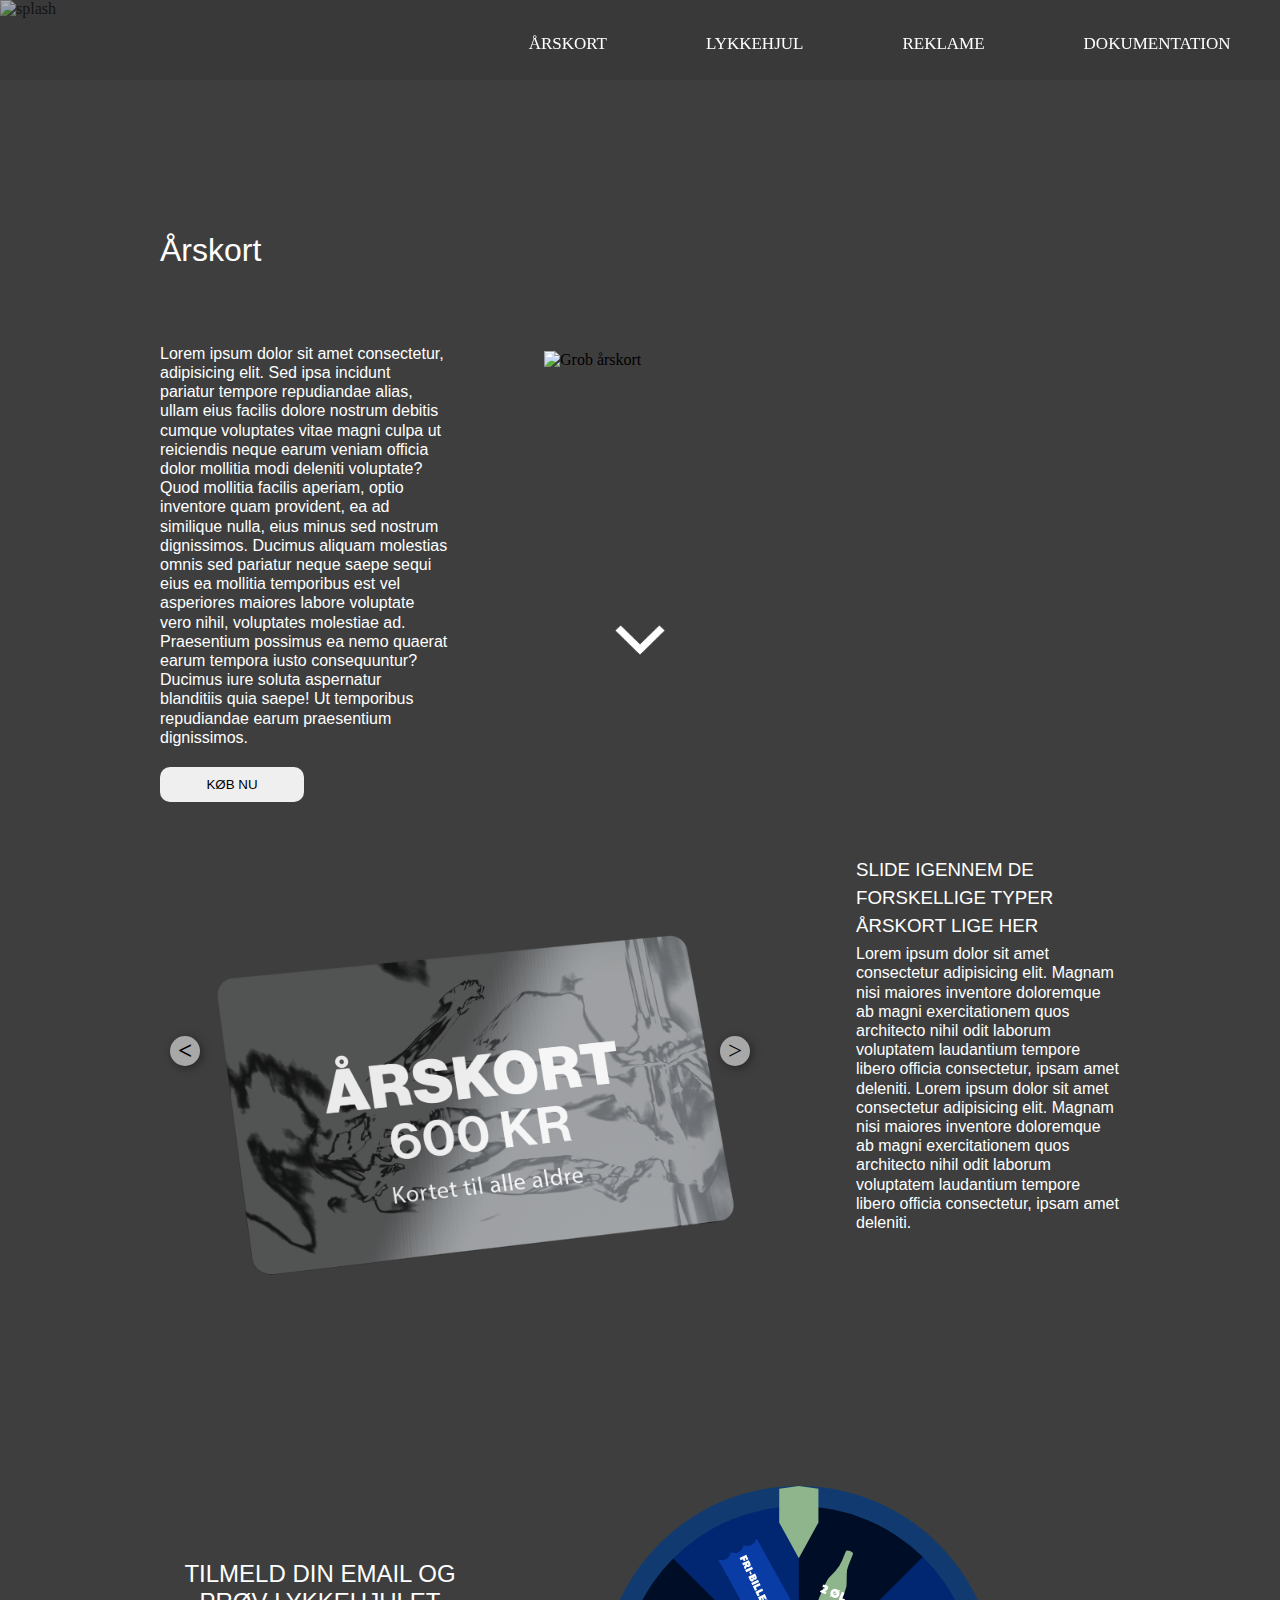
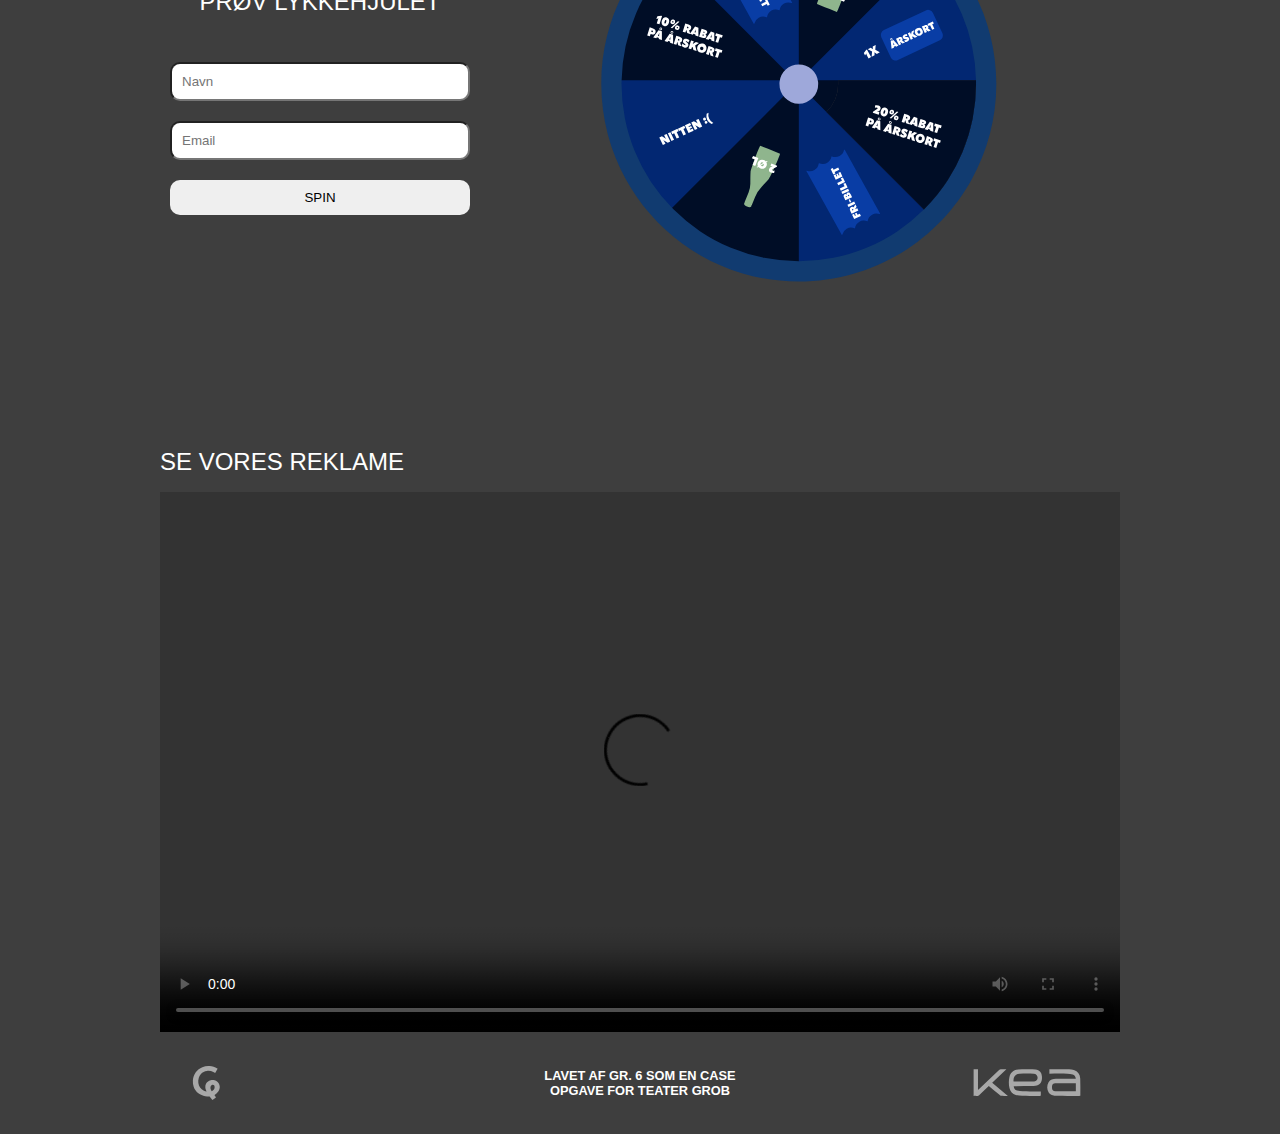
==== index.html @ 6a64f41b "organize" ====
<!DOCTYPE html>
<html lang="en">
  <head>
    <meta charset="UTF-8" />
    <meta http-equiv="X-UA-Compatible" content="IE=edge" />
    <meta name="viewport" content="width=device-width, initial-scale=1.0" />
    <link rel="stylesheet" href="css/main.css" />
    <link rel="stylesheet" href="css/index.css" />
    <link rel="stylesheet" href="https://use.typekit.net/ofh0iqy.css" />
    <title>GROB DATE</title>
  </head>
  <body>
    <header>
      <nav>
        <div id="menuknap" onclick="burgerMenu(this)">
          <div class="bar1"></div>
          <div class="bar2"></div>
          <div class="bar3"></div>
        </div>
        <ul id="menuItems" class="hidden" onclick="zIndex()">
          <li><a href="#STOP_1">Årskort</a></li>
          <li><a href="#STOP_2">Lykkehjul</a></li>
          <li><a href="#STOP_3">Reklame</a></li>
          <li><a href="doku.html">Dokumentation</a></li>
        </ul>
      </nav>
      <div id="splash">
        <img src="medium/splash_try.png" alt="splash" />
      </div>
      <div id="arrow_index">
        <a href="#STOP_1" class="bounce" id="arrow1"
          ><img src="medium/white_arrow.png" alt="arrow"
        /></a>
      </div>
    </header>
    <main>
      <div id="STOP_1"></div>
      <section id="section_1">
        <div id="section_1_grid">
          <h1 style="gap: 0">Årskort</h1>
          <div id="section_1_venstre">
            <p>
              Lorem ipsum dolor sit amet consectetur, adipisicing elit. Sed ipsa
              incidunt pariatur tempore repudiandae alias, ullam eius facilis
              dolore nostrum debitis cumque voluptates vitae magni culpa ut
              reiciendis neque earum veniam officia dolor mollitia modi deleniti
              voluptate? Quod mollitia facilis aperiam, optio inventore quam
              provident, ea ad similique nulla, eius minus sed nostrum
              dignissimos. Ducimus aliquam molestias omnis sed pariatur neque
              saepe sequi eius ea mollitia temporibus est vel asperiores maiores
              labore voluptate vero nihil, voluptates molestiae ad. Praesentium
              possimus ea nemo quaerat earum tempora iusto consequuntur? Ducimus
              iure soluta aspernatur blanditiis quia saepe! Ut temporibus
              repudiandae earum praesentium dignissimos.
            </p>
            <button>KØB NU</button>
          </div>
          <div id="section_1_højre">
            <img src="medium/aarskort_mockup_try.png" alt="Grob årskort" />
          </div>
        </div>
      </section>
      <section id="årskort_sh_section">
        <div id="årskort_slideshow">
          <div class="carousel-container">
            <div class="navigation">
              <div class="prev nav-btn"><</div>
              <div class="next nav-btn">></div>
            </div>
            <div class="carousel">
              <div class="item main">
                <img src="medium/aarskort_alle_aldre.png" alt="" />
              </div>
              <div class="item">
                <img src="medium/aarskort_plus_voksen.png" alt="" />
              </div>
              <div class="item">
                <img src="medium/aarskort_ung.png" alt="" />
              </div>
              <div class="item">
                <img src="medium/aarskort_ung_plus.png" alt="" />
              </div>
            </div>
          </div>
        </div>
        <div>
          <h3 style="line-height: 150%">
            SLIDE IGENNEM DE FORSKELLIGE TYPER ÅRSKORT LIGE HER
          </h3>
          <p>
            Lorem ipsum dolor sit amet consectetur adipisicing elit. Magnam nisi
            maiores inventore doloremque ab magni exercitationem quos architecto
            nihil odit laborum voluptatem laudantium tempore libero officia
            consectetur, ipsam amet deleniti. Lorem ipsum dolor sit amet
            consectetur adipisicing elit. Magnam nisi maiores inventore
            doloremque ab magni exercitationem quos architecto nihil odit
            laborum voluptatem laudantium tempore libero officia consectetur,
            ipsam amet deleniti.
          </p>
        </div>
      </section>
      <div id="STOP_2"></div>
      <section id="section_lykkehjul">
        <div id="email">
          <h2>TILMELD DIN EMAIL OG PRØV LYKKEHJULET</h2>
          <div id="email_imput">
            <form action="#STOP_2" id="form-anchor">
              <input type="text" placeholder="Navn" /><br />
              <input type="text" placeholder="Email"//><br />
              <button id="spin_knap">SPIN</button>
            </form>
          </div>
        </div>
        <div class="lykkehjulet">
          <div id="spacer_hjul"></div>
          <img
            src="medium/pin.svg"
            alt="Pil"
            id="lykkehjul_pil"
            class="lykkehjul"
          />
          <img
            src="medium/Artboard-2.svg"
            alt="Lykkehjul"
            id="lykkehjul_skive"
            class="lykkehjul"
          />
        </div>
      </section>
      <div id="STOP_3"></div>
      <section id="section_2">
        <h2>SE VORES REKLAME</h2>

        <div id="video">
          <video controls src="medium/udkast til filmen4.mp4"></video>
        </div>
      </section>
    </main>
    <footer class="footer">
      <img src="medium/grob_logo.svg" id="fp1" alt="" />
      <h3 class="h3_footer">
        LAVET AF GR. 6 SOM EN CASE <br />
        OPGAVE FOR TEATER GROB
      </h3>
      <img src="medium/kea.svg" id="fp2" alt="" />
    </footer>
    <script src="js/lykkehjul.js"></script>
    <script src="js/burger.js"></script>
    <script src="js/slideshow.js"></script>
  </body>
</html>
---- css/main.css ----
* {
  box-sizing: border-box;
  margin: 0;
  padding: 0;
  text-decoration: none;
}

/* Sætter grid på vores main, så vi kan placerer indholdet i midten */
@media (min-width: 700px) {
  main,
  footer {
    max-width: 960px;
    margin: auto;
  }
}
/* Sætter grid på vores main, så vi kan placerer indholdet i midten */
@media (max-width: 700px) {
  main,
  footer {
    max-width: 90%;
    margin: auto;
  }
}

/* FONT OG FARVER START */
p {
  line-height: 120%;
}

h2 {
  margin-bottom: 1rem;
}
h1,
h2,
h3,
h4,
h5 {
  font-family: apparat heavy, sans-serif;
  font-weight: 400;
  font-style: normal;
  color: #ffffff;
}

p {
  font-family: apparat, sans-serif;
  font-weight: 400;
  font-style: normal;
  color: #ffffff;
  padding-top: 1.5%;
}

/* FONT OG FARVER SLUT */

/* Scroll behavior */
html {
  scroll-behavior: smooth;
}

/* Nav START */
nav {
  text-align: center;
}

.hidden {
  opacity: 0;
  transform: translateY(0px);
  pointer-events: none;
}

li {
  list-style: none;
  padding: 1.5vh;
  margin: 30px;
}

nav ul {
  position: fixed;
  z-index: 99;
  padding-left: 0;
  padding-right: 0;
  background-color: #3e3e3e;
  width: 100%;
  height: 100vh;
  overflow: hidden;
}

#link {
  color: #fff;
}

a {
  font-size: 1rem;
  padding: 1rem;
  font-family: apparat heavy;
  border-right-style: none;
  color: #fff;
  text-decoration: none;
  text-transform: uppercase;
}

#menuItems {
  transition: transform 0.3s;
}

#menuknap {
  position: fixed;
  cursor: pointer;
  padding-top: 10px;
  padding-bottom: 10px;
  padding-left: 87vw;
  z-index: 100;
}

/* BURGERMENU KNAP START*/
.bar1,
.bar2,
.bar3 {
  width: 40px;
  height: 2px;
  background-color: #fff;
  margin: 10px;
  transition: 0.4s;
}

/* Rotate first bar */
.change .bar1 {
  -webkit-transform: rotate(-45deg) translate(-9px, 6px);
  transform: rotate(-45deg) translate(-9px, 6px);
}

/* Fade out the second bar */
.change .bar2 {
  opacity: 0;
}

/* Rotate last bar */
.change .bar3 {
  -webkit-transform: rotate(45deg) translate(-8px, -8px);
  transform: rotate(45deg) translate(-8px, -8px);
}
/* BURGERMENU KNAP SLUT*/

/* MENU WEB START*/
@media (min-width: 700px) {
  /* Navigation Web */
  nav ul {
    position: fixed;
    z-index: 50;
    top: 0;
    left: 0;
    right: 0;
    height: 5rem;
    width: 100%;
    margin: 0%;
    padding: 0%;
    justify-content: end;
    background-color: #34343464;
  }

  #menuknap {
    display: none;
  }

  #menuItems {
    list-style: none;
    display: flex;
    pointer-events: visible;
  }

  #menuItems.hidden {
    opacity: 1;
  }

  li {
    margin: 20px;
    font-family: "Jura";
  }

  a {
    text-decoration: none;
    color: #fff;
    font-size: 17px;
    font-weight: 400;
    text-transform: uppercase;
  }
}
/* MENU WEB SLUT*/
/* Nav SLUT */
---- css/index.css ----
/* SPLASH START */
#splash {
  width: 100%;
  margin: 0;
  padding: 0;
}

/* SPLASH SLUT */

body {
  background-color: #3e3e3e;
}

/* GRID MOBIL START */
@media (max-width: 700px) {
  #section_1_grid {
    display: grid;
    grid-template-columns: 1;
    justify-content: center;
  }
  h1 {
    grid-column: 1/2;
  }
  #section_1_højre {
    grid-row: 2/3;
  }
  #section_1_venstre {
    grid-row: 3/4;
  }

  #årskort_sh_section {
    display: grid;
  }
  #arrow1 {
    display: none;
  }
  main * {
    padding: 0 1%;
  }
}
/* GRID MOBIL SLUT */

/* GRID WEB START */
@media (min-width: 700px) {
  #section_1_grid {
    display: grid;
    grid-template-columns: 1fr 2fr;
    gap: 10%;
  }
  h1 {
    grid-column: 1/2;
  }
  #section_1_højre {
    grid-column: 2/3;
  }
  #section_1_venstre {
    grid-column: 1/2;
  }

  #årskort_sh_section {
    display: grid;
    grid-template-columns: 2fr 1fr;
    gap: 10%;
  }
  #video {
    display: flex;
    justify-content: center;
  }
  #section_lykkehjul {
    margin-top: 10%;
    display: grid;
    grid-template-columns: 1fr 2fr;
    justify-content: space-evenly;
  }
  #arrow1 {
    display: block;
  }
}
/* GRID WEB SLUT */

/* Picture styling START */
img {
  max-width: 100%;
  height: auto;
}
/* Picture styling SLUT */

/* Video styling START */
video {
  width: 100%;
  height: 100%;
  aspect-ratio: 560/315;
}
/* Video styling SLUT */

/* Button styling START */
button {
  padding: 0.5rem;
  border-radius: 5px;
  transition: 250ms ease-in;
  border: none;
  border-radius: 0px;
  cursor: pointer;
  padding: 10px;
  border-radius: 10px;
  width: 50%;
}

/* Button styling SLUT */

/* Stoppoints til a tags START */
#STOP_1 {
  padding-bottom: 10rem;
}
#STOP_2 {
  padding-bottom: 5rem;
}
/* Stoppoints til a tags SLUT */

/* Arrow og bounce effekt START */
#arrow1 {
  top: 50vw;
  padding: 0;
}

.bounce {
  position: absolute;
  left: 50%;
  margin-top: -25px;
  margin-left: -25px;
  height: 50px;
  width: 50px;
  animation: bounce 1s infinite;
}

@keyframes bounce {
  0% {
    transform: translateY(0%);
  }

  50% {
    transform: translateY(20%);
  }

  110% {
    transform: translateY(0%);
  }
}
/* Arrow og bounce effekt SLUT */

/* Section 1&2 WEB START */
@media (min-width: 700px) {
  #section_1 {
    margin-top: 5%;
    height: 70vh;
  }
  #section_1 * {
    margin-top: 2%;
    margin-bottom: 2%;
  }
  #section_1 button {
    margin-top: 5%;
  }

  #section_2 {
    margin-top: 10%;
  }
}
/* Section 1&2 WEB SLUT */

/* Section 1&2 Mobile START */
@media (max-width: 700px) {
  #section_1 {
    margin-top: 5%;
  }
  #section_1 * {
    margin-top: 2%;
    margin-bottom: 2%;
  }
  #section_2 {
    margin-top: 30%;
  }
  .bounce {
    top: 85%;
  }
}
/* Section 1&2 Mobile SLUT */

/* Footer START */
.footer {
  display: grid;
  grid-template-columns: 1fr 2fr 1fr;
  align-items: center;
}
#fp1 {
  justify-self: start;
}
#fp2 {
  justify-self: end;
}
footer img {
  margin: 2rem;
  height: 3vw;
  width: auto;
}
.h3_footer {
  margin: 2rem;
  font-size: 1vw;
  text-align: center;
  font-weight: bold;
  animation: pulse 2s infinite;
}
@keyframes pulse {
  0% {
    transform: scale(100%);
  }
  50% {
    transform: scale(102%);
  }
  110% {
    transform: scale(100%);
  }
}
/* Footer SLUT */

/* Lykkehjul START */
.skjult {
  display: none;
}
#email h2 {
  text-align: center;
}
#email {
  display: grid;
  justify-content: center;
  align-content: center;
}

#email_imput * {
  margin: 10px 0;
  padding: 10px;
  border-radius: 10px;
  width: 100%;
  outline: inherit;
}

#section_lykkehjul {
  width: 100%;
}
.lykkehjulet {
  display: flex;
  justify-content: center;
}

#spacer_hjul {
  height: 500px;
  width: 500px;
}
#lykkehjul_skive {
  position: absolute;
  z-index: 3;
  transition: all ease 5s;
}
#lykkehjul_pil {
  height: auto;
  height: auto;
  position: absolute;
  z-index: 5;
}
/* Lykkehjul SLUT */

/* Slideshow START */

.carousel-container {
  width: 600px;
  height: 400px;
  position: relative;
  margin: 0 auto;
}

.navigation .prev {
  position: absolute;
  z-index: 10;
  font-size: 25px;
  top: 40%;
  left: 10px;
  font-weight: 700;
}
.navigation .next {
  right: 10px;
  position: absolute;
  font-size: 25px;
  z-index: 10;
  top: 40%;
}
.navigation .nav-btn {
  background: rgba(255, 255, 255, 0.55);
  cursor: pointer;
  border-radius: 50%;
  width: 30px;
  height: 30px;
  display: flex;
  justify-content: center;
  align-items: center;
  padding: 5px;
  box-shadow: 2px 2px 10px rgba(0, 0, 0, 0.4);
}
.navigation .nav-btn:hover {
  background: white;
}

.carousel {
  margin-top: 20px;
  transition: all 0.3s ease;
}
.carousel img {
  width: 100%;
  transition: all 0.3s ease;
}

.caption {
  position: absolute;
  bottom: 0;
  width: 103%;
  display: flex;
  font-size: 20px;
  justify-content: center;
  align-items: center;
  color: rgb(255, 255, 255);
  background: rgba(0, 0, 0, 0.3);
  height: 35px;
}

.item {
  position: absolute;
  display: none;
}

.main {
  display: block;
}

@media (max-width: 700px) {
  .carousel-container {
    width: auto;
    height: 250px;
    position: relative;
    margin: 0 auto;
  }
}

/* Slideshow SLUT */
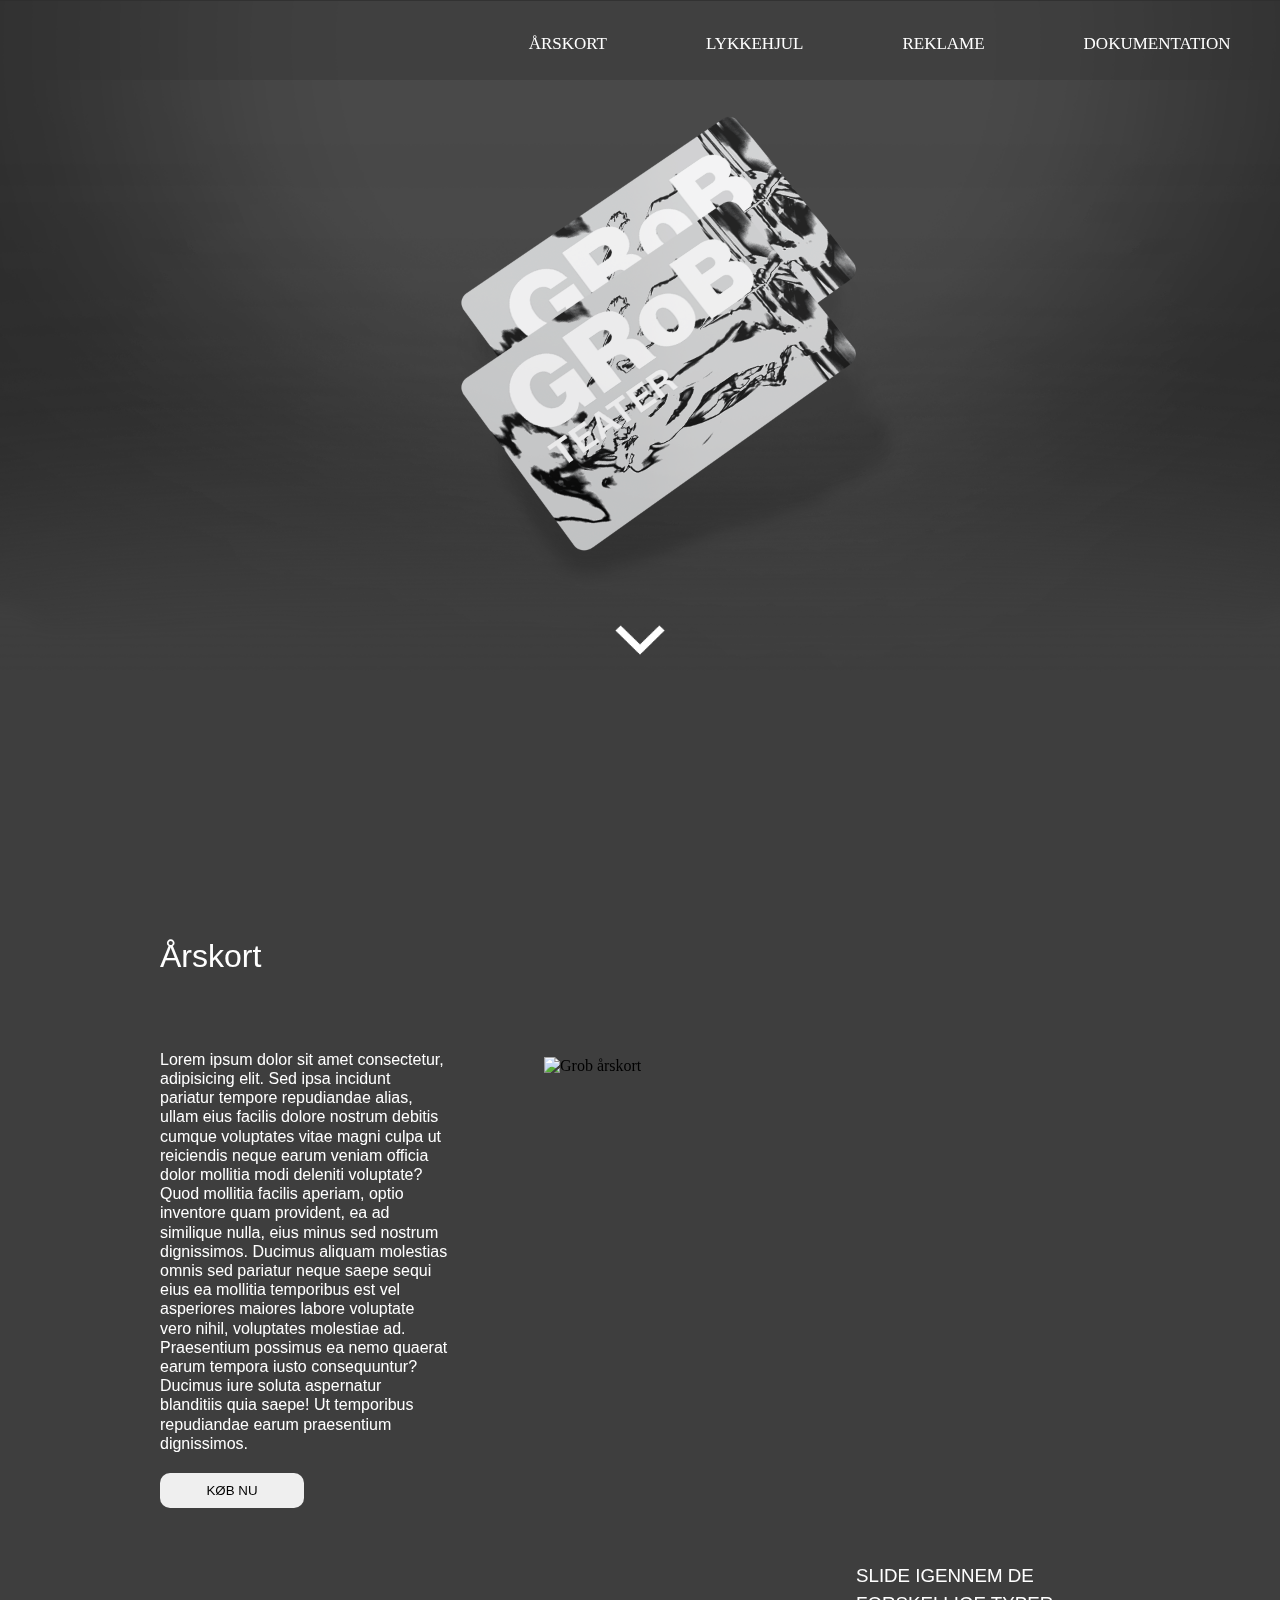
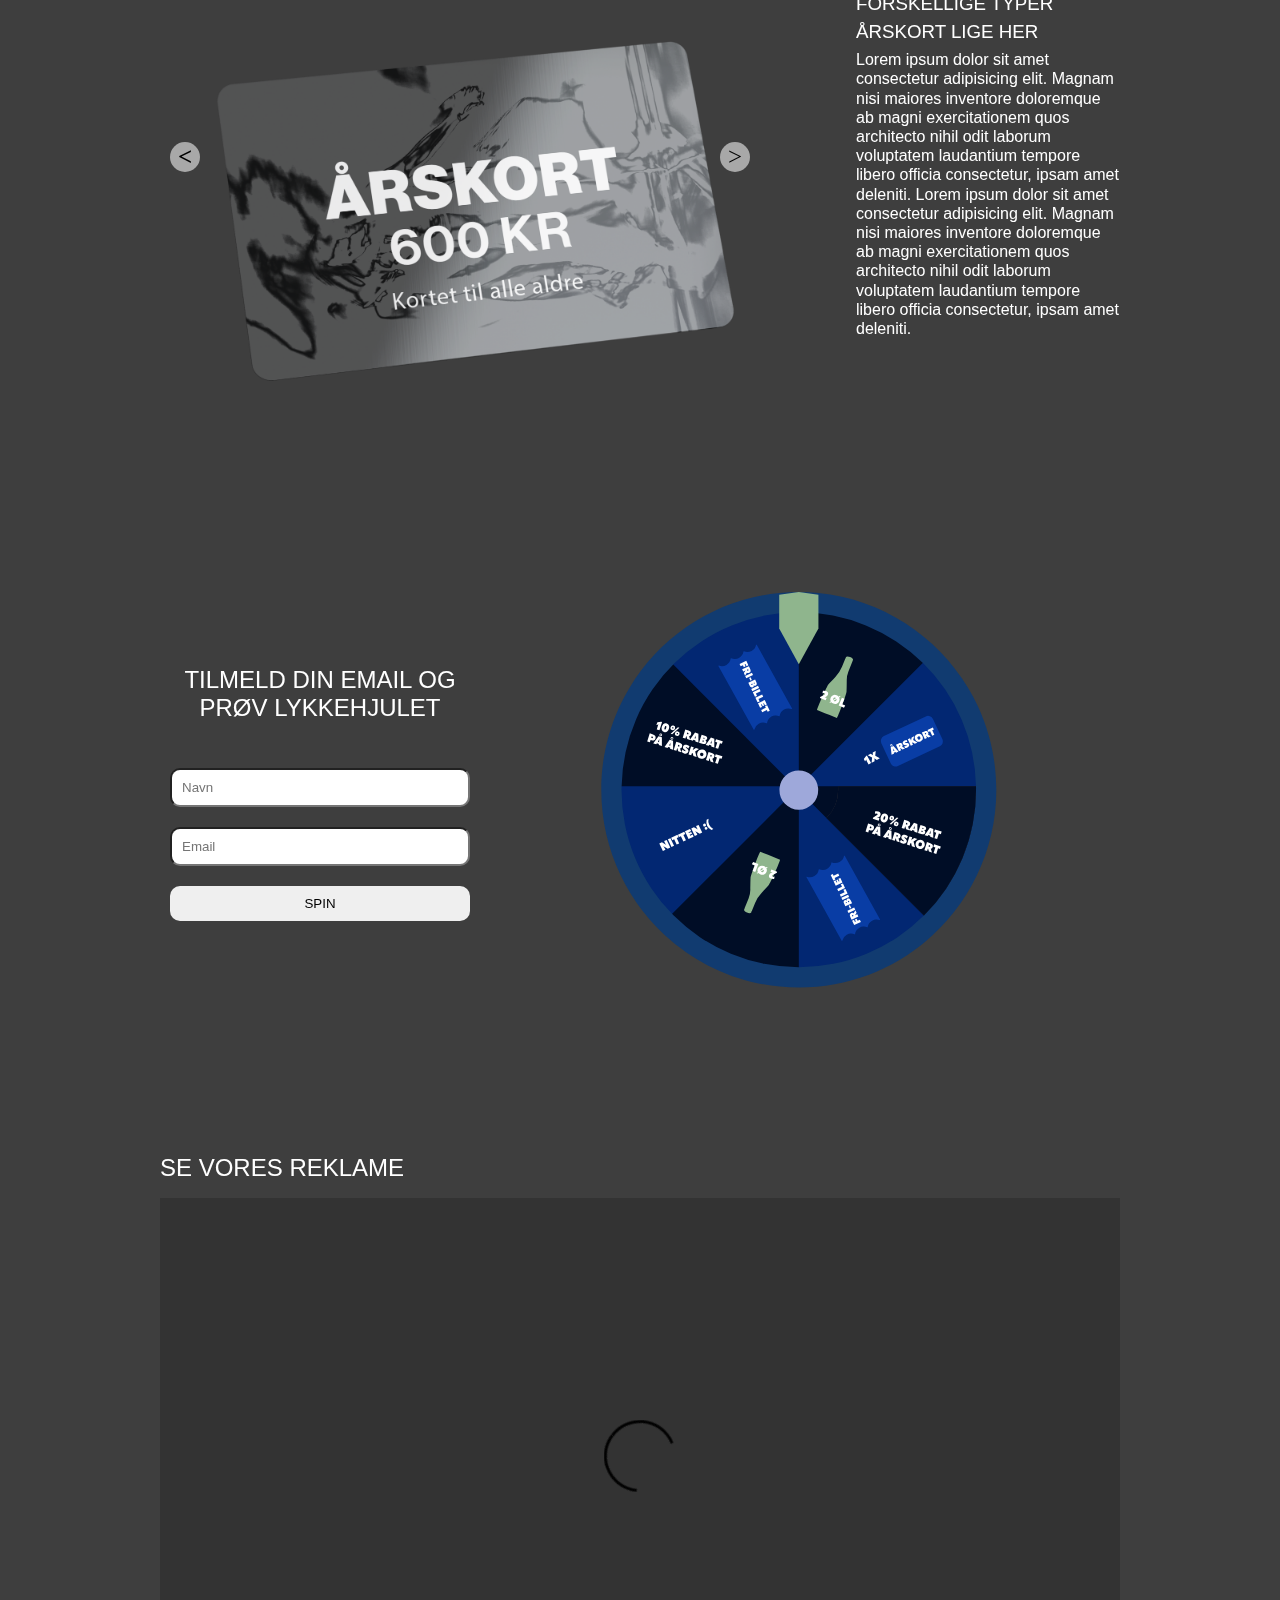
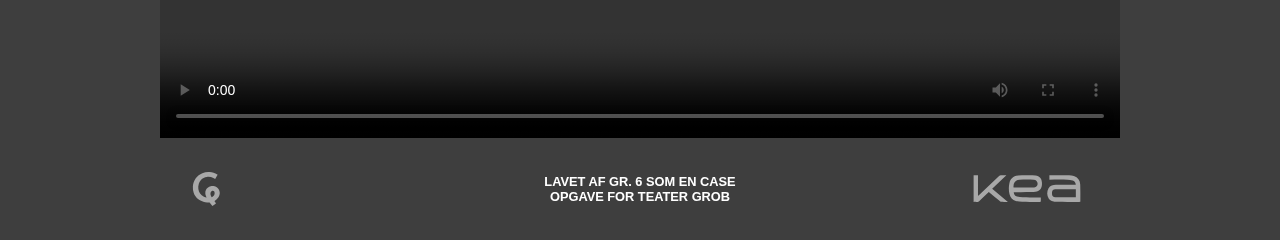
==== commit 0dd68c24: "grain og splash fix" ====
--- a/index.html
+++ b/index.html
@@ -10,6 +10,7 @@
     <title>GROB DATE</title>
   </head>
   <body>
+    <div class="page-header"></div>
     <header>
       <nav>
         <div id="menuknap" onclick="burgerMenu(this)">
@@ -25,7 +26,7 @@
         </ul>
       </nav>
       <div id="splash">
-        <img src="medium/splash_try.png" alt="splash" />
+        <img src="medium/Splash_kort.png" alt="splash" />
       </div>
       <div id="arrow_index">
         <a href="#STOP_1" class="bounce" id="arrow1"
@@ -83,6 +84,7 @@
             </div>
           </div>
         </div>
+        <div id="spacer_slideshow"></div>
         <div>
           <h3 style="line-height: 150%">
             SLIDE IGENNEM DE FORSKELLIGE TYPER ÅRSKORT LIGE HER
--- a/css/index.css
+++ b/css/index.css
@@ -303,7 +303,6 @@
   justify-content: center;
   align-items: center;
   padding: 5px;
-  box-shadow: 2px 2px 10px rgba(0, 0, 0, 0.4);
 }
 .navigation .nav-btn:hover {
   background: white;
@@ -347,6 +346,65 @@
     position: relative;
     margin: 0 auto;
   }
-}
-
+
+  #spacer_slideshow {
+    display: block;
+    height: 4rem;
+  }
+}
+
+@media (min-width: 700px) {
+  #spacer_slideshow {
+    display: none;
+  }
+}
 /* Slideshow SLUT */
+
+/* Grain background START */
+.page-header {
+  animation: grain 8s steps(10) infinite;
+  background-image: url(https://fixthephoto.com/images/content/film-grain-overlay-texture-41611830312.jpg);
+  content: "";
+  height: 300%;
+  left: -50%;
+  opacity: 0.05;
+  position: fixed;
+  top: -110%;
+  width: 300%;
+  z-index: -10;
+}
+
+@keyframes grain {
+  0%,
+  100% {
+    transform: translate(0, 0);
+  }
+  10% {
+    transform: translate(-5%, -10%);
+  }
+  20% {
+    transform: translate(-15%, 5%);
+  }
+  30% {
+    transform: translate(7%, -25%);
+  }
+  40% {
+    transform: translate(-5%, 25%);
+  }
+  50% {
+    transform: translate(-15%, 10%);
+  }
+  60% {
+    transform: translate(15%, 0%);
+  }
+  70% {
+    transform: translate(0%, 15%);
+  }
+  80% {
+    transform: translate(3%, 35%);
+  }
+  90% {
+    transform: translate(-10%, 10%);
+  }
+}
+/* Grain background SLUT */
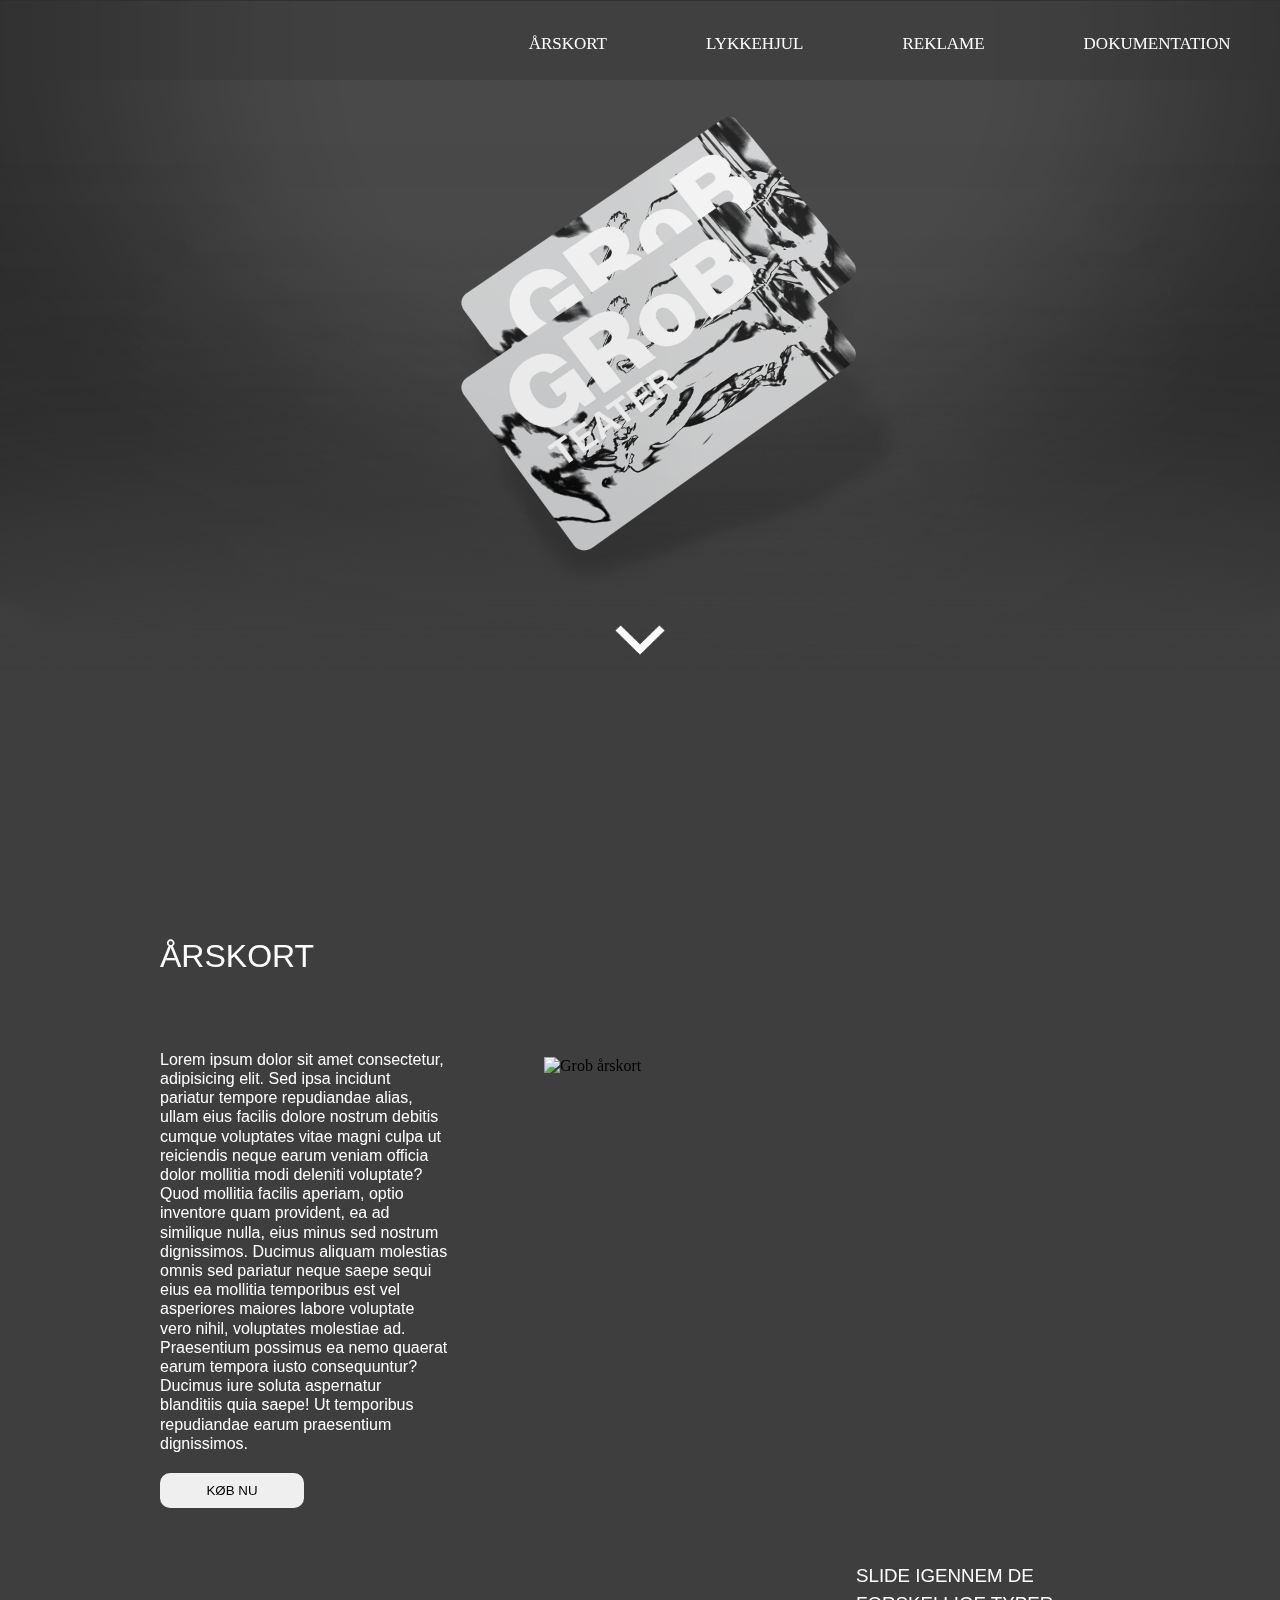
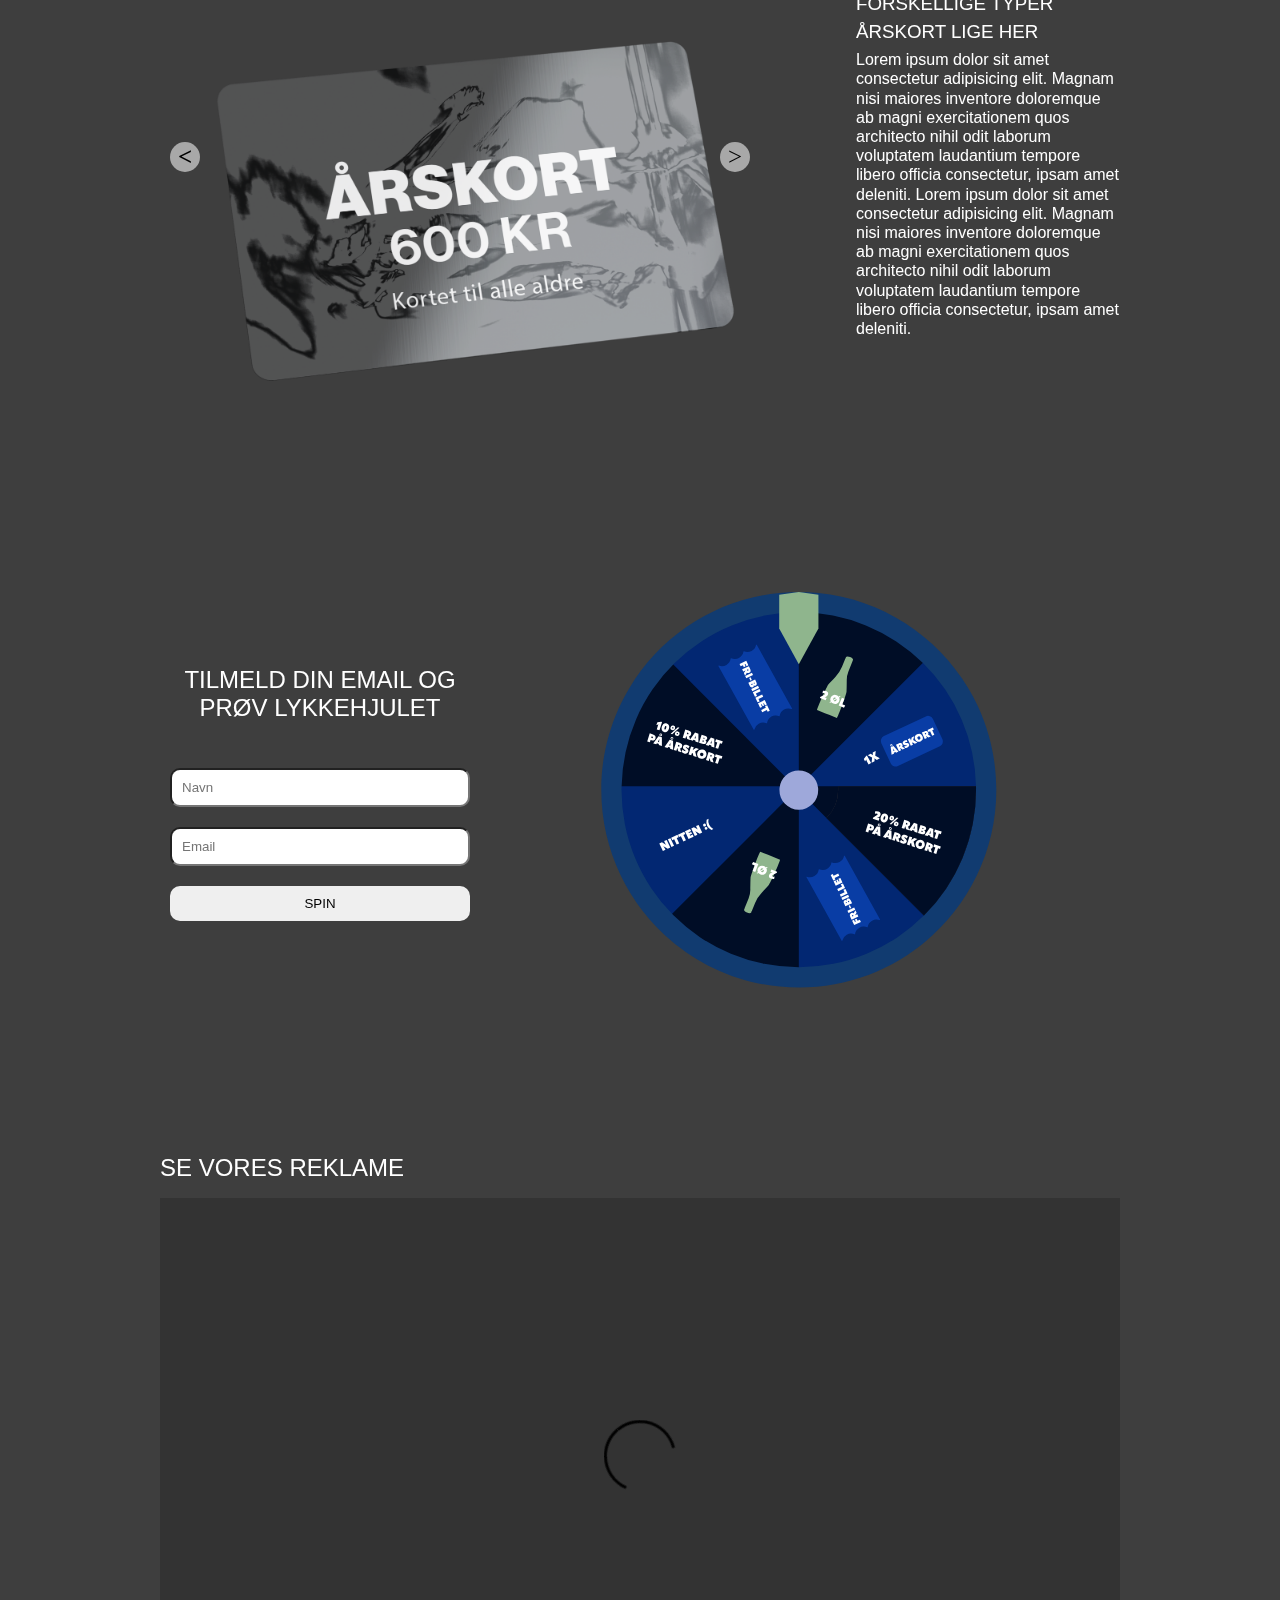
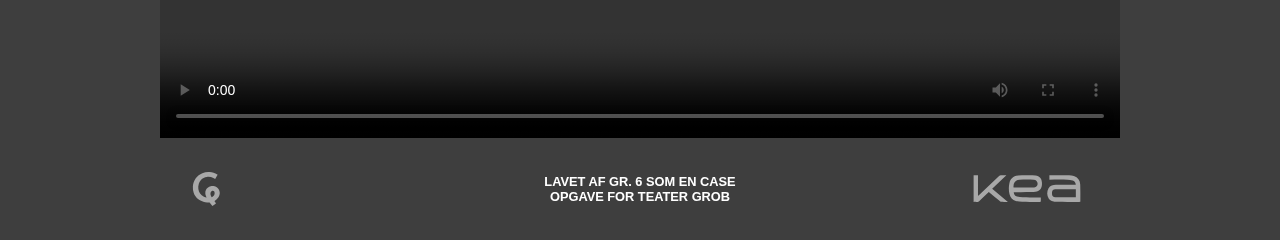
==== commit 64db9287: "fixet splash & burgermenu knap" ====
--- a/index.html
+++ b/index.html
@@ -38,7 +38,7 @@
       <div id="STOP_1"></div>
       <section id="section_1">
         <div id="section_1_grid">
-          <h1 style="gap: 0">Årskort</h1>
+          <h1 style="gap: 0">ÅRSKORT</h1>
           <div id="section_1_venstre">
             <p>
               Lorem ipsum dolor sit amet consectetur, adipisicing elit. Sed ipsa
--- a/css/main.css
+++ b/css/main.css
@@ -107,7 +107,7 @@
   cursor: pointer;
   padding-top: 10px;
   padding-bottom: 10px;
-  padding-left: 87vw;
+  padding-left: 85vw;
   z-index: 100;
 }
 
--- a/css/index.css
+++ b/css/index.css
@@ -5,6 +5,13 @@
   padding: 0;
 }
 
+@media (max-width: 700px) {
+  #splash img {
+    object-fit: cover;
+    height: 50vh;
+    width: 100%;
+  }
+}
 /* SPLASH SLUT */
 
 body {
@@ -270,7 +277,7 @@
 /* Lykkehjul SLUT */
 
 /* Slideshow START */
-
+/* Credits: https://www.foolishdeveloper.com/2021/06/create-image-slider-using-html-css-and.html */
 .carousel-container {
   width: 600px;
   height: 400px;
@@ -361,19 +368,21 @@
 /* Slideshow SLUT */
 
 /* Grain background START */
+/* Page-header er et grain overlay vi har lavet for at få lidt bevægelse på siden */
 .page-header {
   animation: grain 8s steps(10) infinite;
   background-image: url(https://fixthephoto.com/images/content/film-grain-overlay-texture-41611830312.jpg);
   content: "";
   height: 300%;
   left: -50%;
-  opacity: 0.05;
+  opacity: 0.1;
   position: fixed;
   top: -110%;
   width: 300%;
   z-index: -10;
 }
-
+/* Her er bevægelserne for vores grain overlay skrevet. */
+/* AKA vores keyframe animation */
 @keyframes grain {
   0%,
   100% {
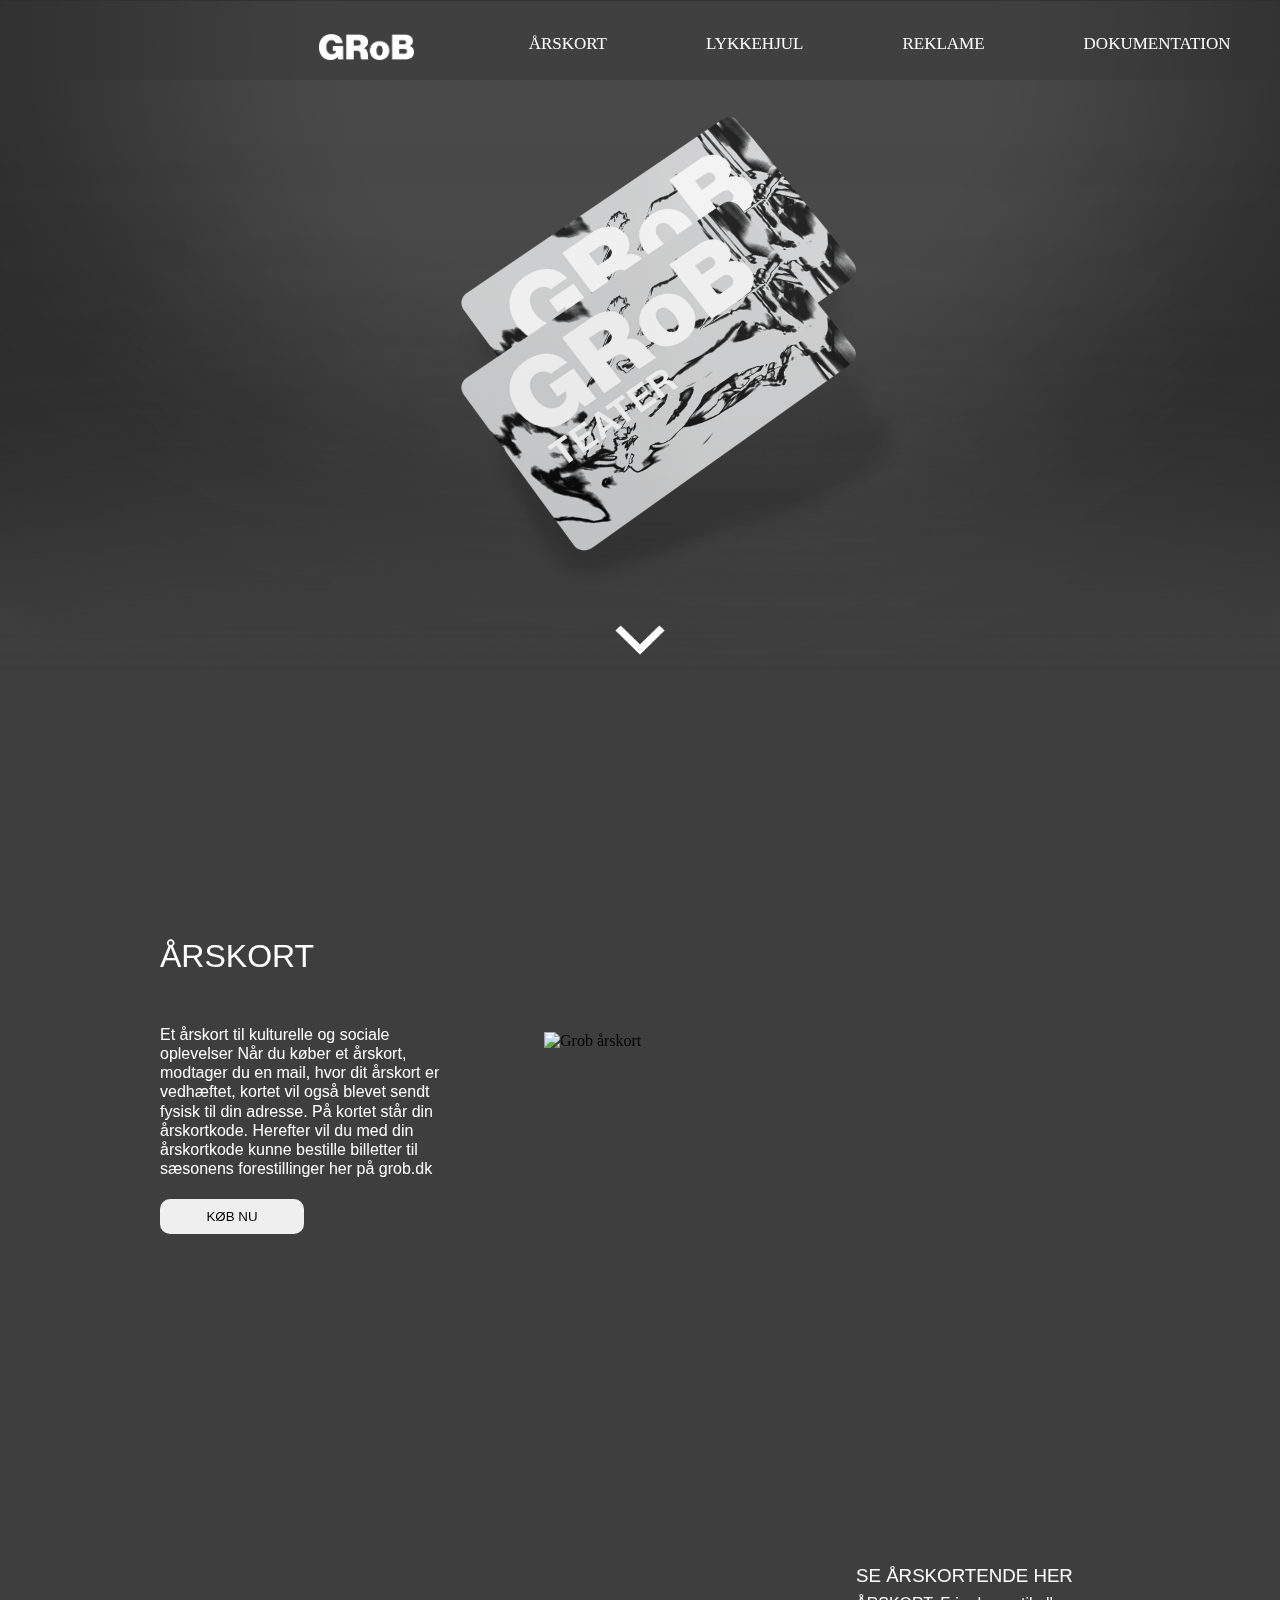
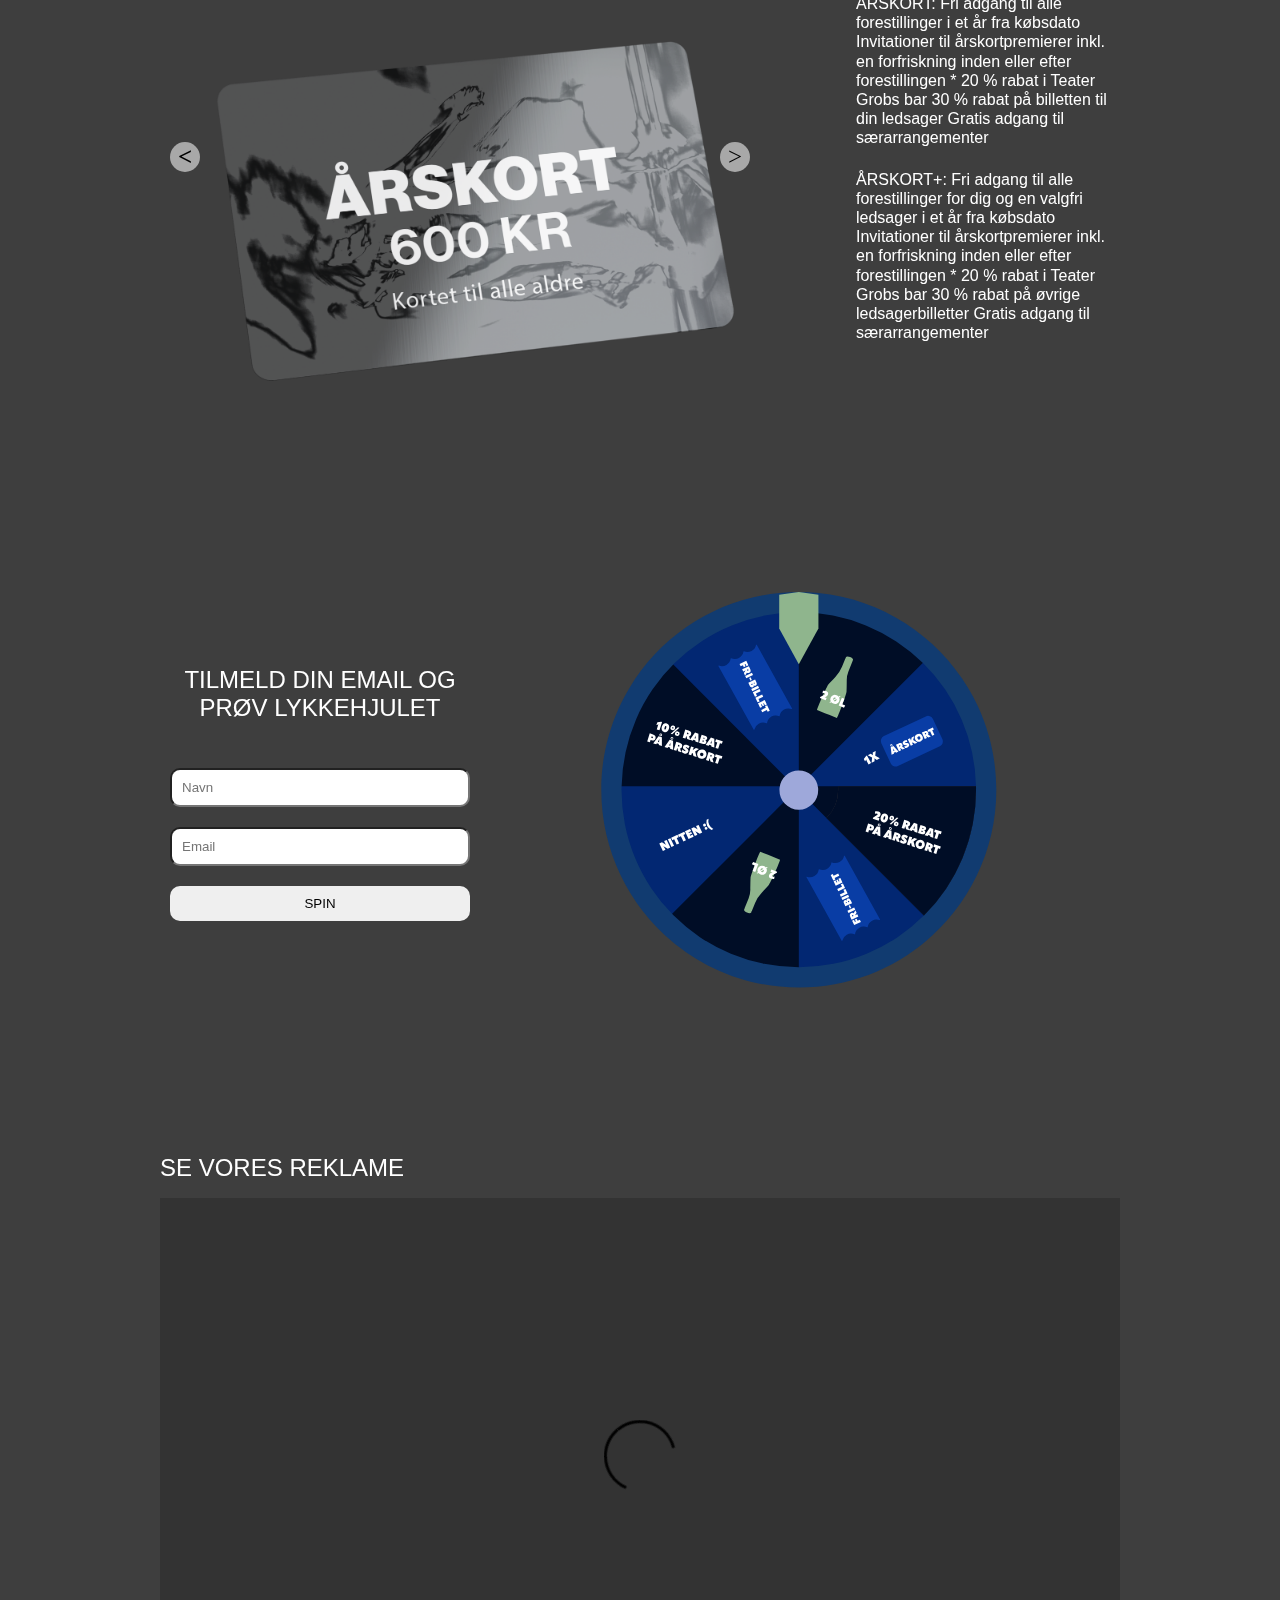
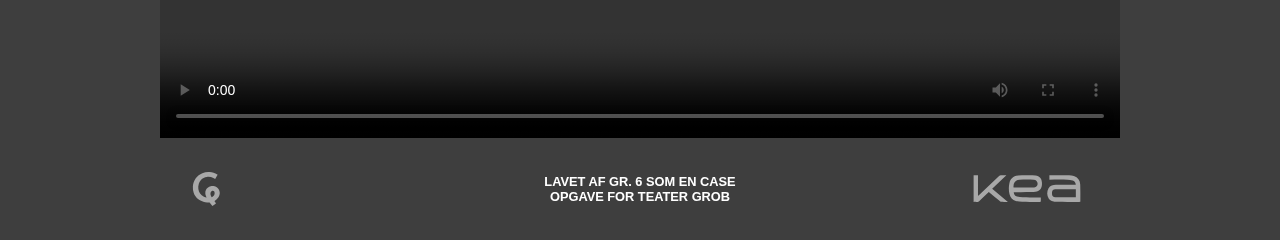
==== commit f7cb2f8d: "hejhej" ====
--- a/index.html
+++ b/index.html
@@ -19,6 +19,11 @@
           <div class="bar3"></div>
         </div>
         <ul id="menuItems" class="hidden" onclick="zIndex()">
+          <li>
+            <a href="index.html"
+              ><img src="medium/grob_logo.png" id="logo" alt="grob logo"
+            /></a>
+          </li>
           <li><a href="#STOP_1">Årskort</a></li>
           <li><a href="#STOP_2">Lykkehjul</a></li>
           <li><a href="#STOP_3">Reklame</a></li>
@@ -41,18 +46,11 @@
           <h1 style="gap: 0">ÅRSKORT</h1>
           <div id="section_1_venstre">
             <p>
-              Lorem ipsum dolor sit amet consectetur, adipisicing elit. Sed ipsa
-              incidunt pariatur tempore repudiandae alias, ullam eius facilis
-              dolore nostrum debitis cumque voluptates vitae magni culpa ut
-              reiciendis neque earum veniam officia dolor mollitia modi deleniti
-              voluptate? Quod mollitia facilis aperiam, optio inventore quam
-              provident, ea ad similique nulla, eius minus sed nostrum
-              dignissimos. Ducimus aliquam molestias omnis sed pariatur neque
-              saepe sequi eius ea mollitia temporibus est vel asperiores maiores
-              labore voluptate vero nihil, voluptates molestiae ad. Praesentium
-              possimus ea nemo quaerat earum tempora iusto consequuntur? Ducimus
-              iure soluta aspernatur blanditiis quia saepe! Ut temporibus
-              repudiandae earum praesentium dignissimos.
+              Et årskort til kulturelle og sociale oplevelser Når du køber et
+              årskort, modtager du en mail, hvor dit årskort er vedhæftet,
+              kortet vil også blevet sendt fysisk til din adresse. På kortet
+              står din årskortkode. Herefter vil du med din årskortkode kunne
+              bestille billetter til sæsonens forestillinger her på grob.dk
             </p>
             <button>KØB NU</button>
           </div>
@@ -86,18 +84,20 @@
         </div>
         <div id="spacer_slideshow"></div>
         <div>
-          <h3 style="line-height: 150%">
-            SLIDE IGENNEM DE FORSKELLIGE TYPER ÅRSKORT LIGE HER
-          </h3>
+          <h3 style="line-height: 150%">SE ÅRSKORTENDE HER</h3>
           <p>
-            Lorem ipsum dolor sit amet consectetur adipisicing elit. Magnam nisi
-            maiores inventore doloremque ab magni exercitationem quos architecto
-            nihil odit laborum voluptatem laudantium tempore libero officia
-            consectetur, ipsam amet deleniti. Lorem ipsum dolor sit amet
-            consectetur adipisicing elit. Magnam nisi maiores inventore
-            doloremque ab magni exercitationem quos architecto nihil odit
-            laborum voluptatem laudantium tempore libero officia consectetur,
-            ipsam amet deleniti.
+            ÅRSKORT: Fri adgang til alle forestillinger i et år fra købsdato
+            Invitationer til årskortpremierer inkl. en forfriskning inden eller
+            efter forestillingen * 20 % rabat i Teater Grobs bar 30 % rabat på
+            billetten til din ledsager Gratis adgang til særarrangementer
+          </p>
+          <br />
+          <p>
+            ÅRSKORT+: Fri adgang til alle forestillinger for dig og en valgfri
+            ledsager i et år fra købsdato Invitationer til årskortpremierer
+            inkl. en forfriskning inden eller efter forestillingen * 20 % rabat
+            i Teater Grobs bar 30 % rabat på øvrige ledsagerbilletter Gratis
+            adgang til særarrangementer
           </p>
         </div>
       </section>
@@ -134,7 +134,7 @@
         <h2>SE VORES REKLAME</h2>
 
         <div id="video">
-          <video controls src="medium/udkast til filmen4.mp4"></video>
+          <video controls src="medium/Teater GRoB_final.webm"></video>
         </div>
       </section>
     </main>
--- a/css/index.css
+++ b/css/index.css
@@ -13,6 +13,14 @@
   }
 }
 /* SPLASH SLUT */
+/* LOGO START */
+#logo {
+  float: left;
+  height: 200%;
+  width: auto;
+  margin-bottom: 2rem;
+}
+/* LOGO SLUT */
 
 body {
   background-color: #3e3e3e;
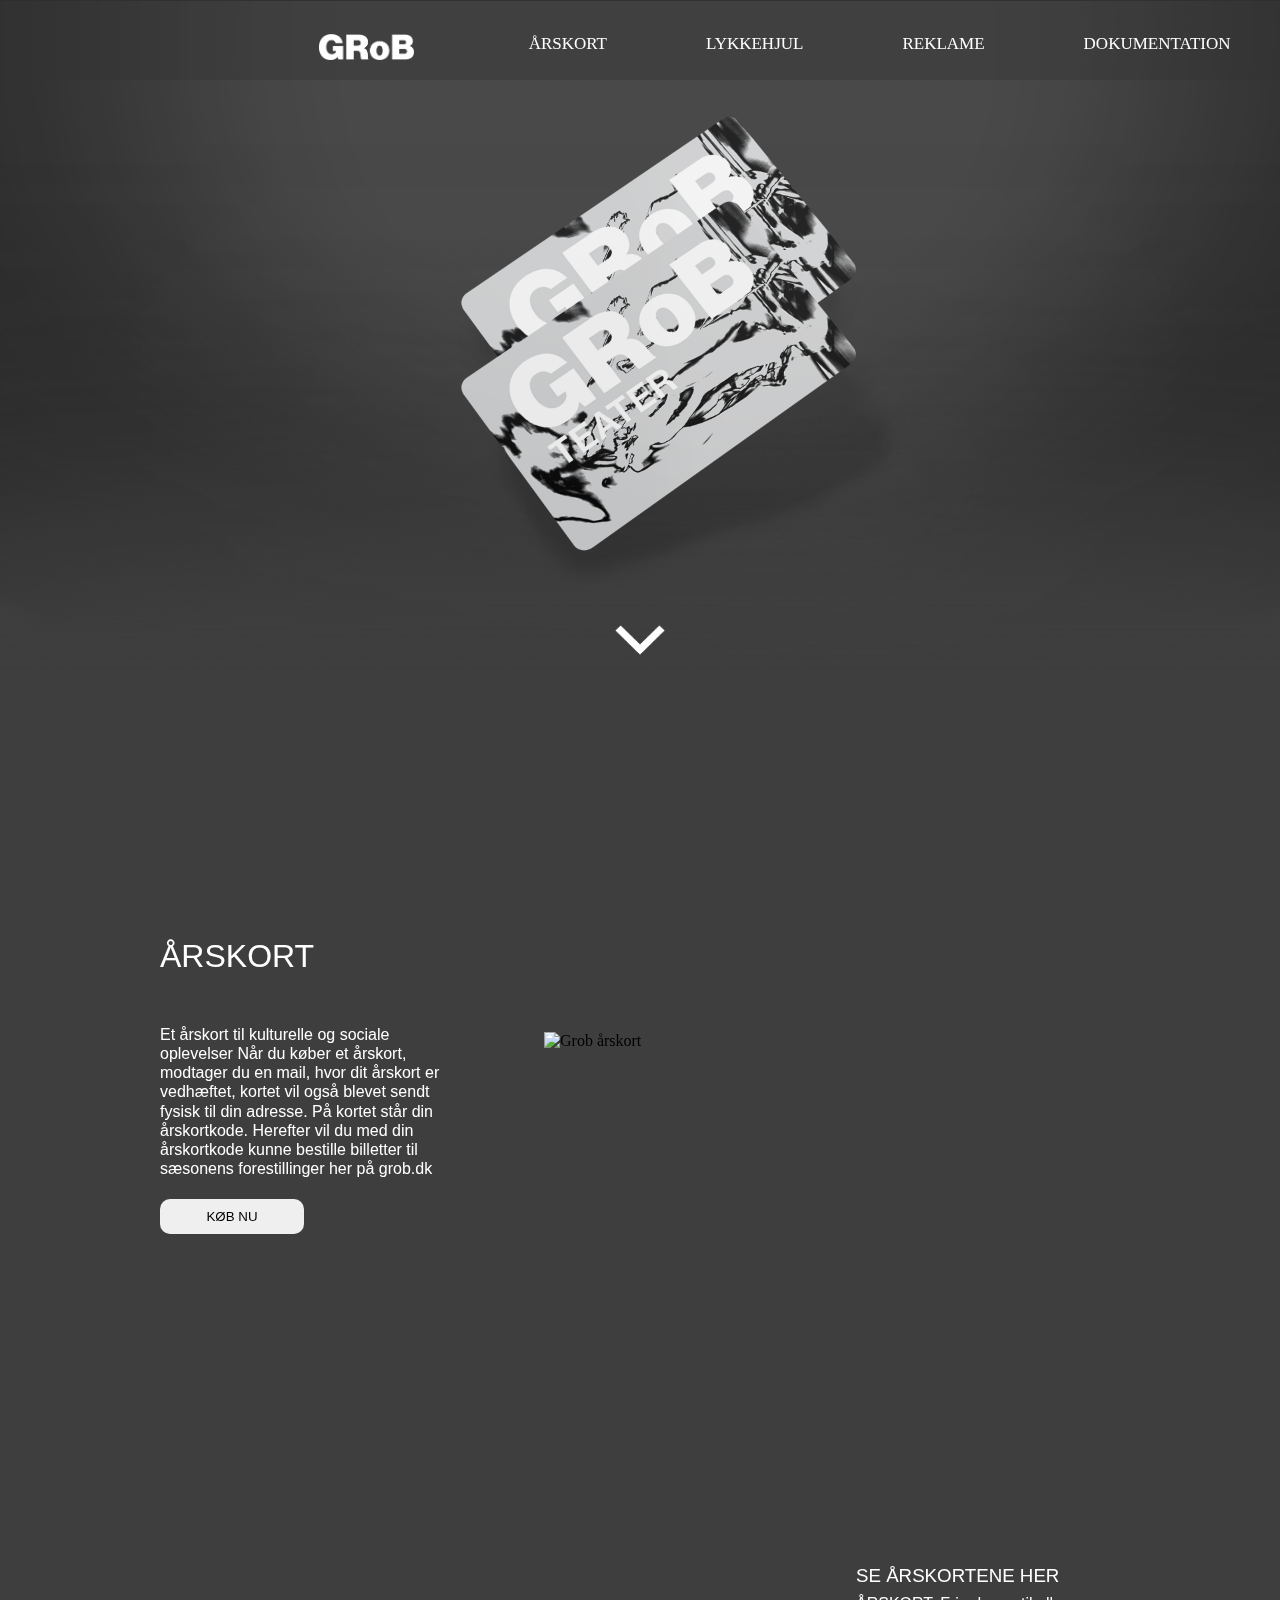
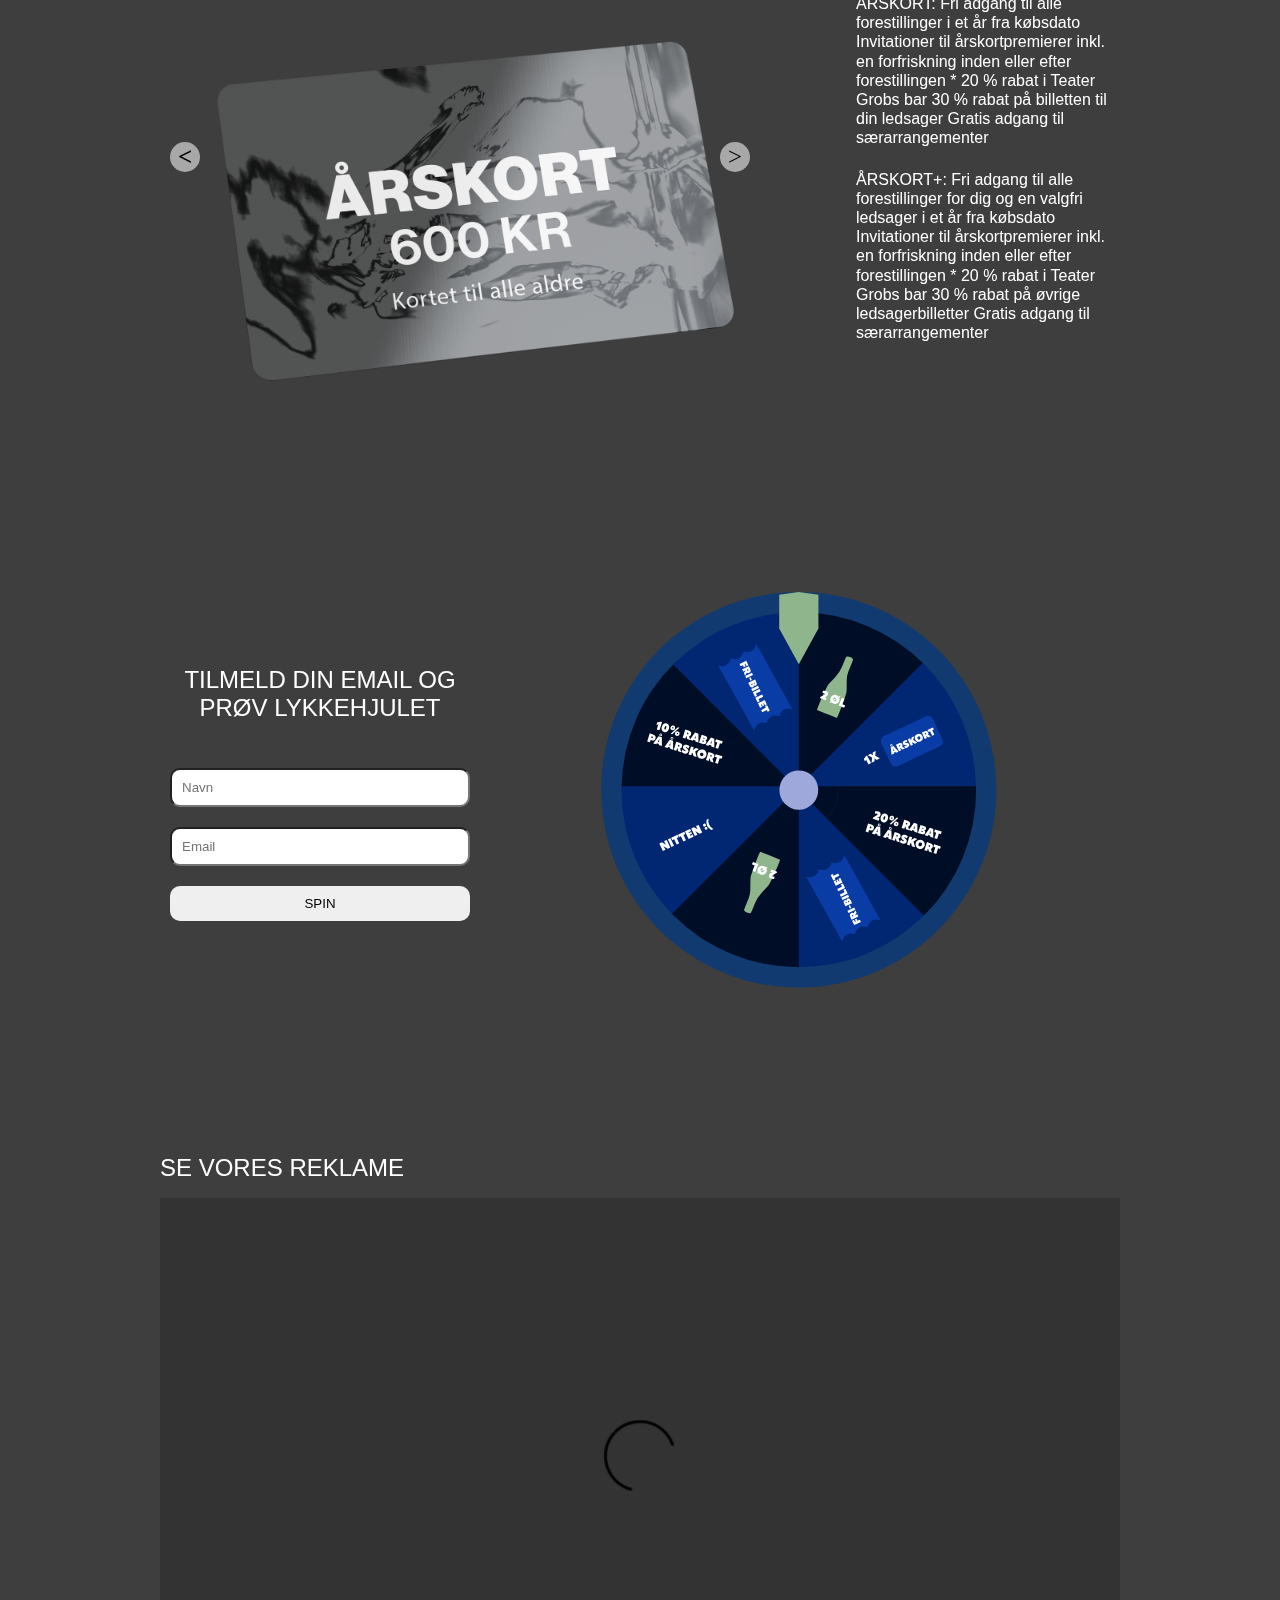
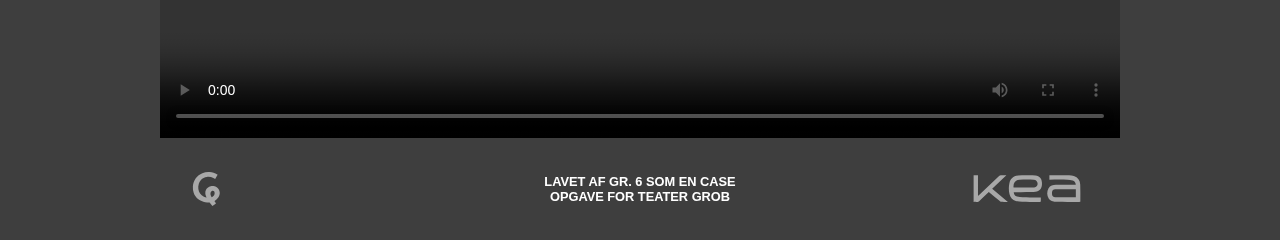
==== commit a781b272: "tirsdag" ====
--- a/index.html
+++ b/index.html
@@ -84,7 +84,7 @@
         </div>
         <div id="spacer_slideshow"></div>
         <div>
-          <h3 style="line-height: 150%">SE ÅRSKORTENDE HER</h3>
+          <h3 style="line-height: 150%">SE ÅRSKORTENE HER</h3>
           <p>
             ÅRSKORT: Fri adgang til alle forestillinger i et år fra købsdato
             Invitationer til årskortpremierer inkl. en forfriskning inden eller
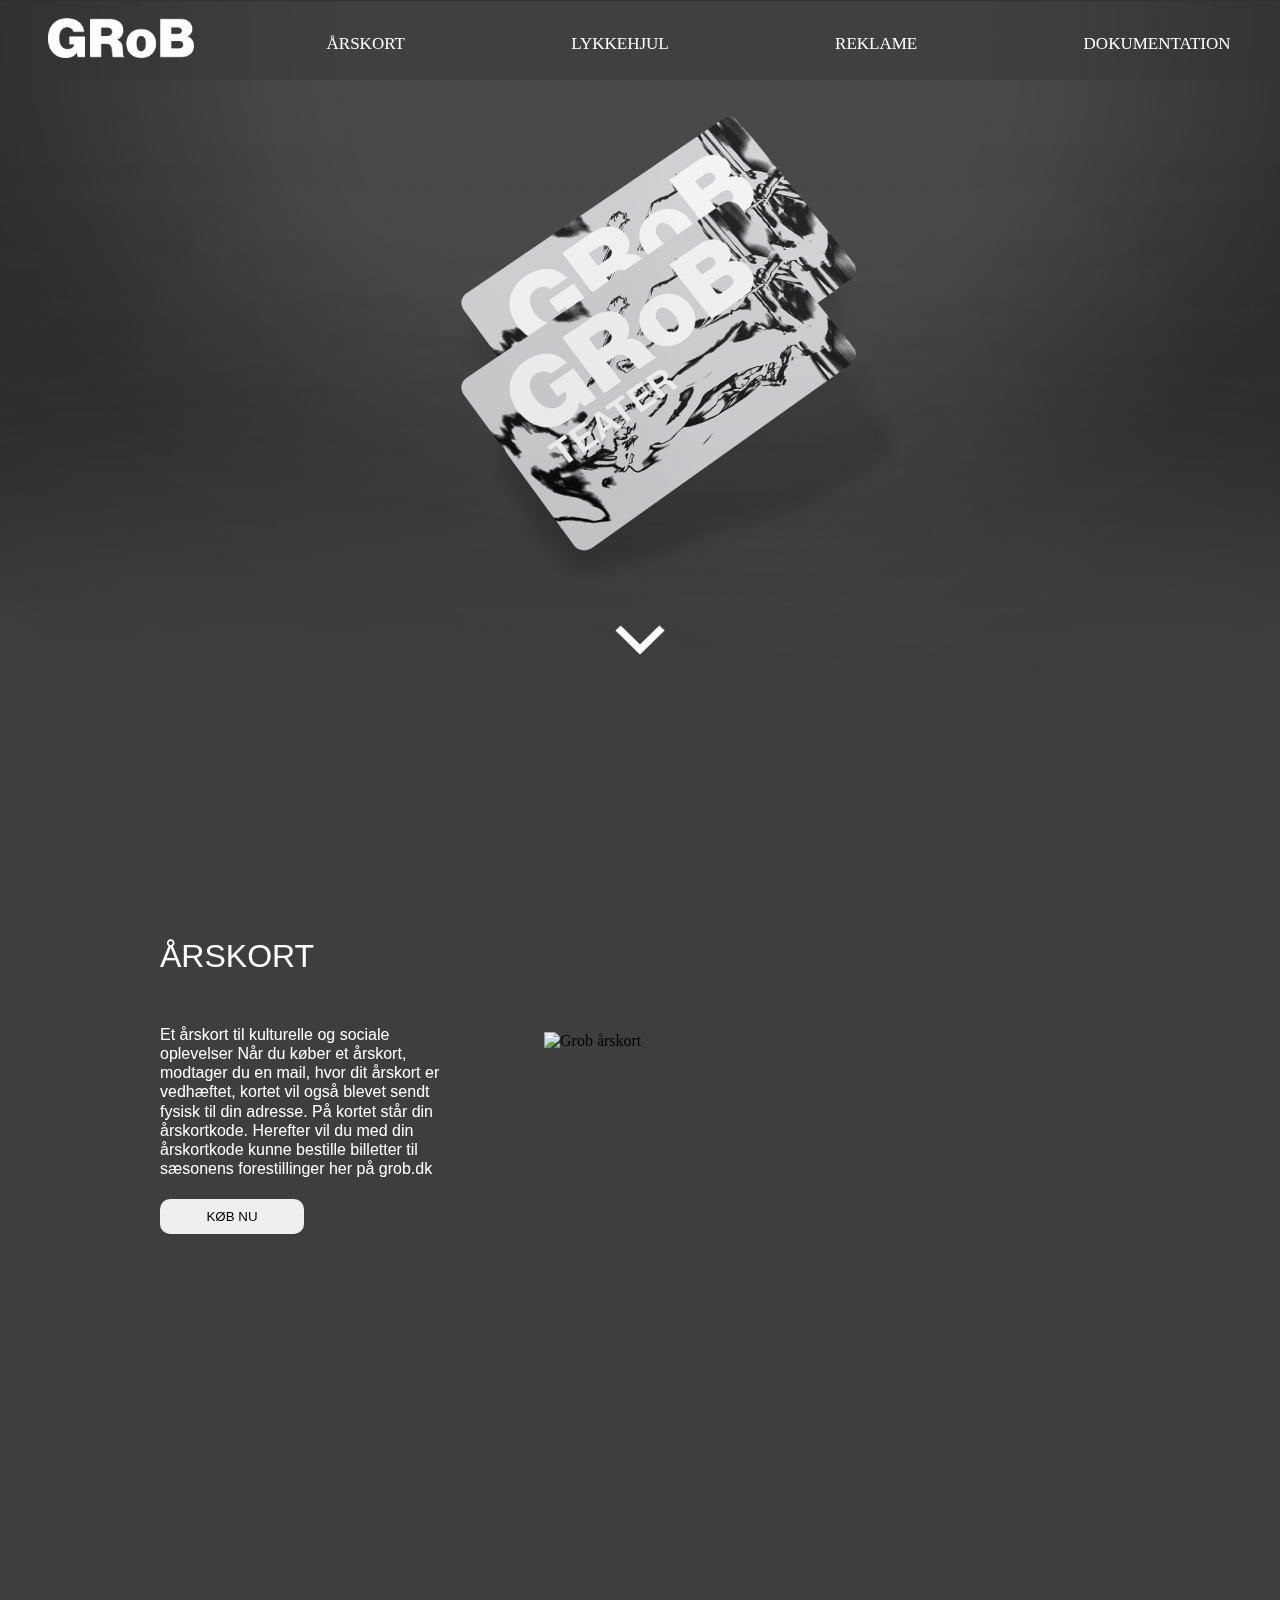
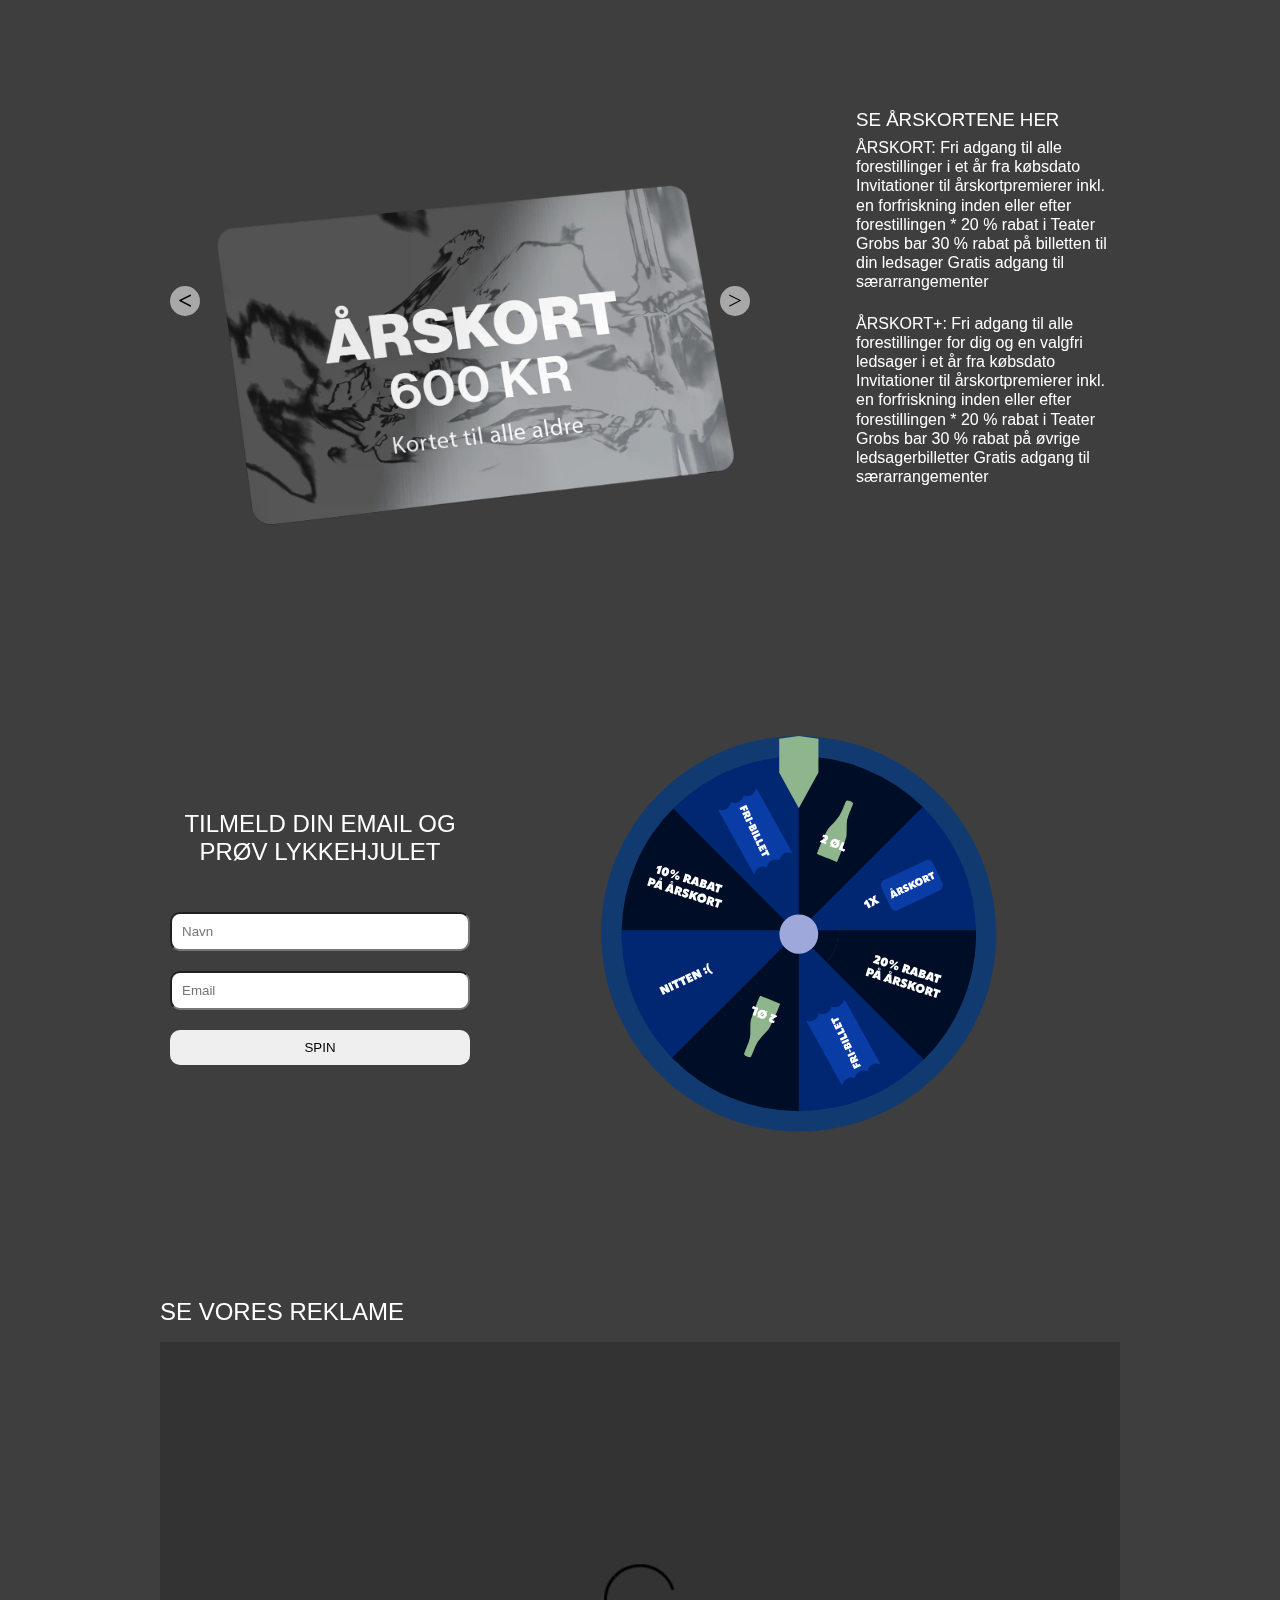
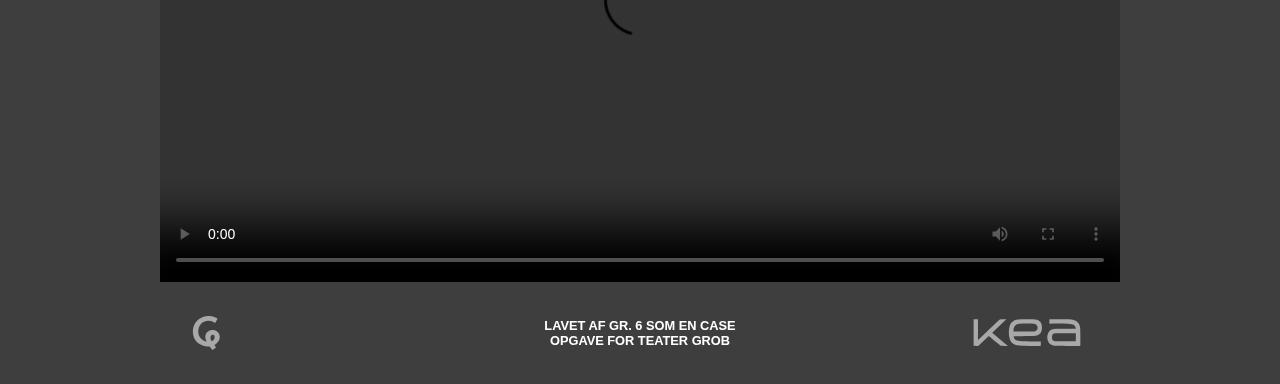
==== commit 0802d9aa: "WebP & M" ====
--- a/index.html
+++ b/index.html
@@ -12,24 +12,22 @@
   <body>
     <div class="page-header"></div>
     <header>
-      <nav>
-        <div id="menuknap" onclick="burgerMenu(this)">
-          <div class="bar1"></div>
-          <div class="bar2"></div>
-          <div class="bar3"></div>
-        </div>
-        <ul id="menuItems" class="hidden" onclick="zIndex()">
-          <li>
-            <a href="index.html"
-              ><img src="medium/grob_logo.png" id="logo" alt="grob logo"
-            /></a>
-          </li>
-          <li><a href="#STOP_1">Årskort</a></li>
-          <li><a href="#STOP_2">Lykkehjul</a></li>
-          <li><a href="#STOP_3">Reklame</a></li>
-          <li><a href="doku.html">Dokumentation</a></li>
-        </ul>
-      </nav>
+        <nav>
+          <div id="menuknap" onclick="burgerMenu(this)">
+            <div class="bar1"></div>
+            <div class="bar2"></div>
+            <div class="bar3"></div>
+          </div>
+          <ul id="menuItems" class="hidden">
+            <div id="logo_con"><a href="index.html"><img src="medium/grob_logo.png" id="logo" alt="grob logo"
+              /></a>
+            </div>
+            <li><a href="#STOP_1">Årskort</a></li>
+            <li><a href="#STOP_2">Lykkehjul</a></li>
+            <li><a href="#STOP_3">Reklame</a></li>
+            <li><a href="doku.html">Dokumentation</a></li>
+          </ul>
+      </div>
       <div id="splash">
         <img src="medium/Splash_kort.png" alt="splash" />
       </div>
@@ -68,16 +66,16 @@
             </div>
             <div class="carousel">
               <div class="item main">
-                <img src="medium/aarskort_alle_aldre.png" alt="" />
+                <img src="medium/WebP/aarskort_alle_aldre.webp" alt="" />
               </div>
               <div class="item">
-                <img src="medium/aarskort_plus_voksen.png" alt="" />
+                <img src="medium/WebP/aarskort_plus_voksen.webp" alt="" />
               </div>
               <div class="item">
-                <img src="medium/aarskort_ung.png" alt="" />
+                <img src="medium/WebP/aarskort_ung.webp" alt="" />
               </div>
               <div class="item">
-                <img src="medium/aarskort_ung_plus.png" alt="" />
+                <img src="medium/WebP/aarskort_ung_plus.webp" alt="" />
               </div>
             </div>
           </div>
--- a/css/main.css
+++ b/css/main.css
@@ -164,7 +164,11 @@
   #menuItems {
     list-style: none;
     display: flex;
+    justify-content: space-between;
     pointer-events: visible;
+  }
+  #menuItems:first-child {
+    justify-content: start;
   }
 
   #menuItems.hidden {
--- a/css/index.css
+++ b/css/index.css
@@ -14,14 +14,36 @@
 }
 /* SPLASH SLUT */
 /* LOGO START */
-#logo {
-  float: left;
-  height: 200%;
-  width: auto;
-  margin-bottom: 2rem;
+
+@media (min-width: 700px) {
+  #logo {
+    height: 2.5rem;
+    width: auto;
+  }
+  #logo_con {
+    display: flex;
+    align-items: center;
+    height: auto;
+    padding-left: 2rem;
+  }
+}
+@media (max-width: 700px) {
+  #logo {
+    height: 3.5rem;
+    width: auto;
+  }
+  #logo_con {
+    display: flex;
+    justify-content: center;
+    margin: 5rem auto;
+  }
 }
 /* LOGO SLUT */
 
+#header_flex {
+  display: flex;
+  justify-content: space-between;
+}
 body {
   background-color: #3e3e3e;
 }
@@ -76,6 +98,7 @@
     display: grid;
     grid-template-columns: 2fr 1fr;
     gap: 10%;
+    padding-top: 15%;
   }
   #video {
     display: flex;
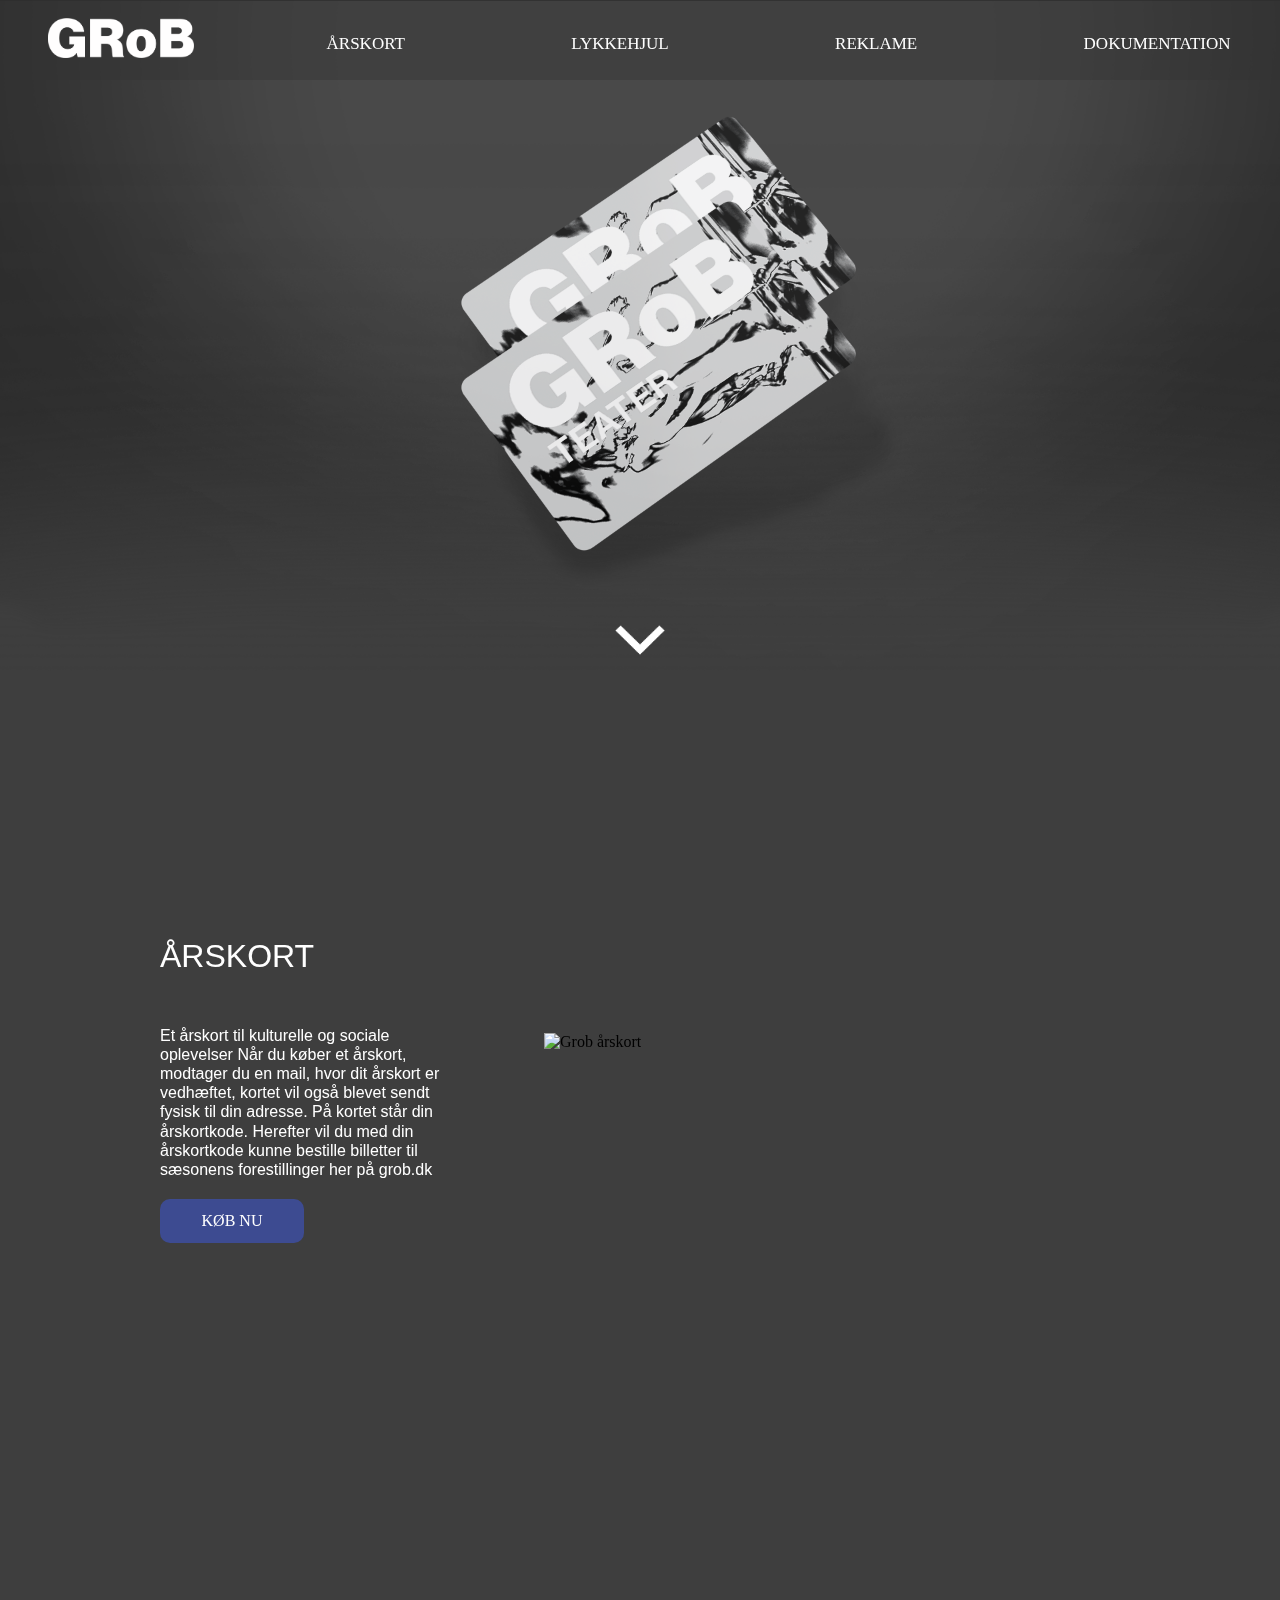
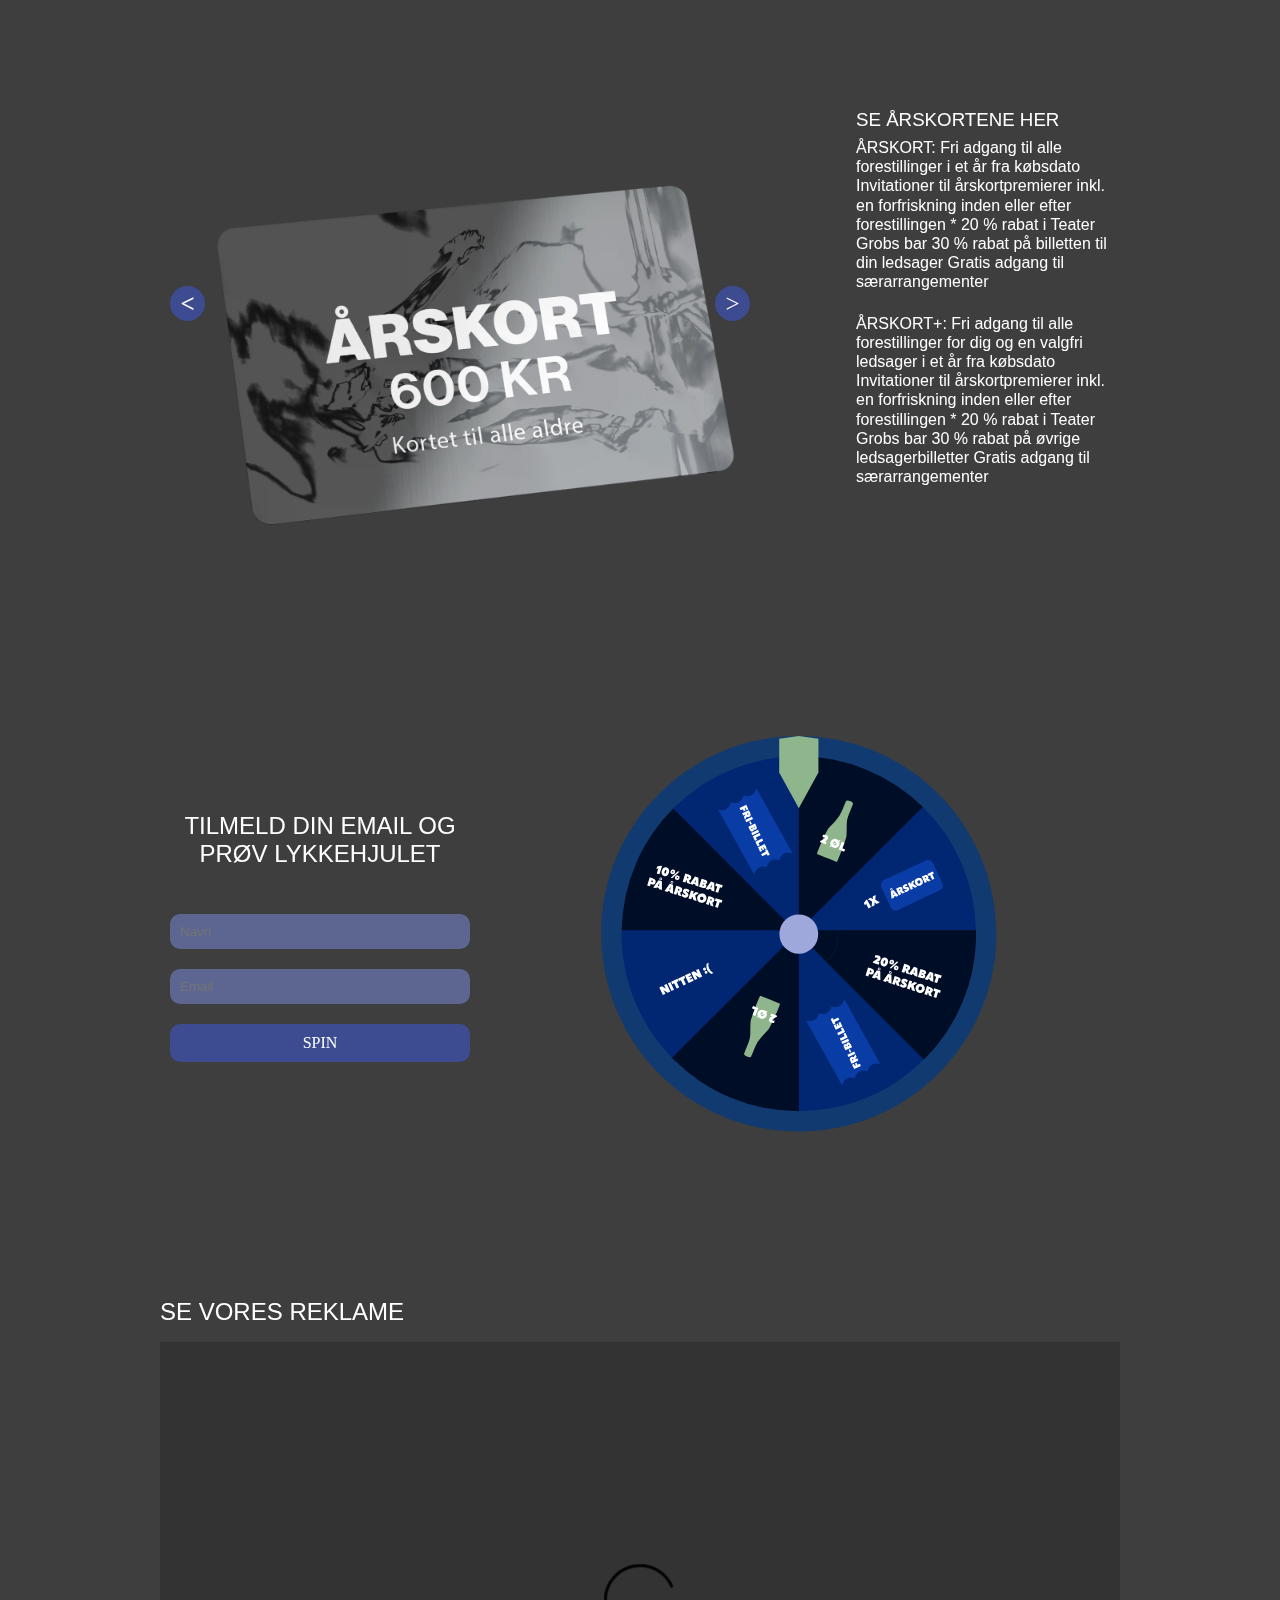
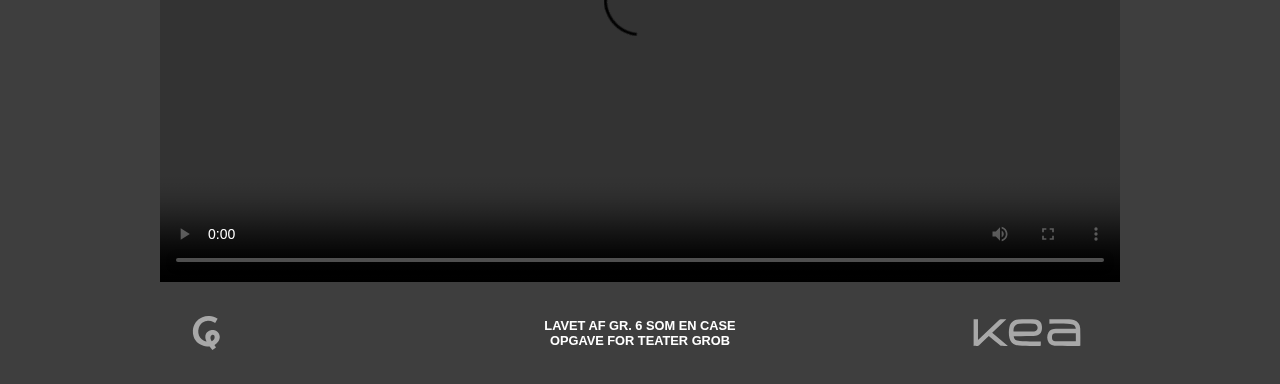
==== commit efdd0b4e: "final1" ====
--- a/index.html
+++ b/index.html
@@ -7,7 +7,7 @@
     <link rel="stylesheet" href="css/main.css" />
     <link rel="stylesheet" href="css/index.css" />
     <link rel="stylesheet" href="https://use.typekit.net/ofh0iqy.css" />
-    <title>GROB DATE</title>
+    <title>GRoB - Gruppe 6</title>
   </head>
   <body>
     <div class="page-header"></div>
@@ -101,6 +101,8 @@
       </section>
       <div id="STOP_2"></div>
       <section id="section_lykkehjul">
+        <!-- Her skriver brugeren deres email og navn og 
+          aktivere javascriptet ved tryk på knappe -->
         <div id="email">
           <h2>TILMELD DIN EMAIL OG PRØV LYKKEHJULET</h2>
           <div id="email_imput">
@@ -113,12 +115,14 @@
         </div>
         <div class="lykkehjulet">
           <div id="spacer_hjul"></div>
+          <!-- Her har vi "pillen" fra lykkehjulet, som ikke roterer -->
           <img
             src="medium/pin.svg"
             alt="Pil"
             id="lykkehjul_pil"
             class="lykkehjul"
           />
+          <!-- Dette er selve lykkehjulet, som ved keyframe animation roteres. -->
           <img
             src="medium/Artboard-2.svg"
             alt="Lykkehjul"
--- a/css/index.css
+++ b/css/index.css
@@ -335,15 +335,19 @@
   background: rgba(255, 255, 255, 0.55);
   cursor: pointer;
   border-radius: 50%;
-  width: 30px;
-  height: 30px;
+  width: 35px;
+  height: 35px;
   display: flex;
   justify-content: center;
   align-items: center;
   padding: 5px;
+  background-color: #3d4b91;
+  color: rgb(255, 255, 255);
+  border: none;
+  font-family: apparat heavy;
 }
 .navigation .nav-btn:hover {
-  background: white;
+  background: rgb(126, 124, 201);
 }
 
 .carousel {
@@ -448,3 +452,28 @@
   }
 }
 /* Grain background SLUT */
+
+/* Buttons */
+
+button {
+  font-size: 16px;
+  font-weight: 200;
+  padding: 13px 28px 13px;
+  margin-top: 30px;
+  border: 0;
+  background-color: #3d4b91;
+  color: white;
+  cursor: pointer;
+  font-family: apparat heavy;
+}
+
+button:hover {
+  transition: 1s;
+  background-color: #7181d3;
+}
+
+input {
+  background-color: #5d6691;
+  color: rgb(255, 255, 255);
+  border: none;
+}
